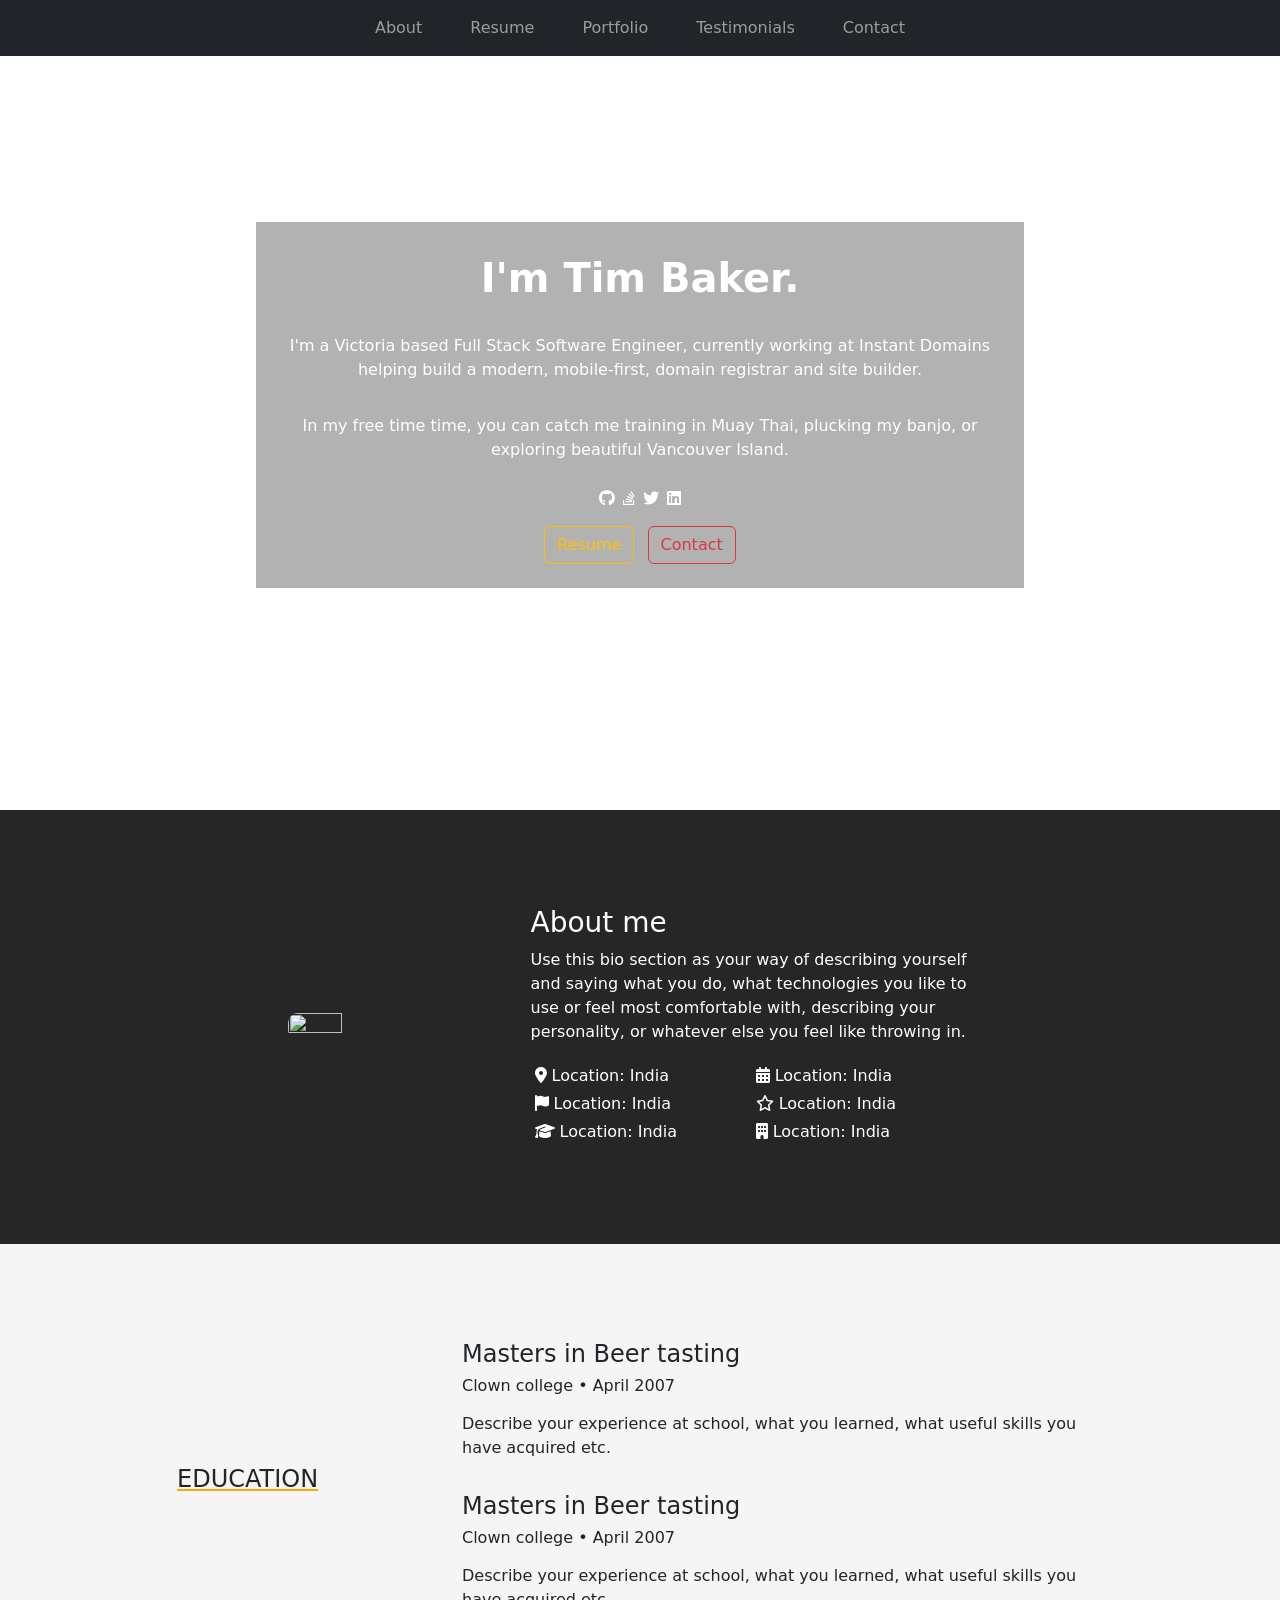
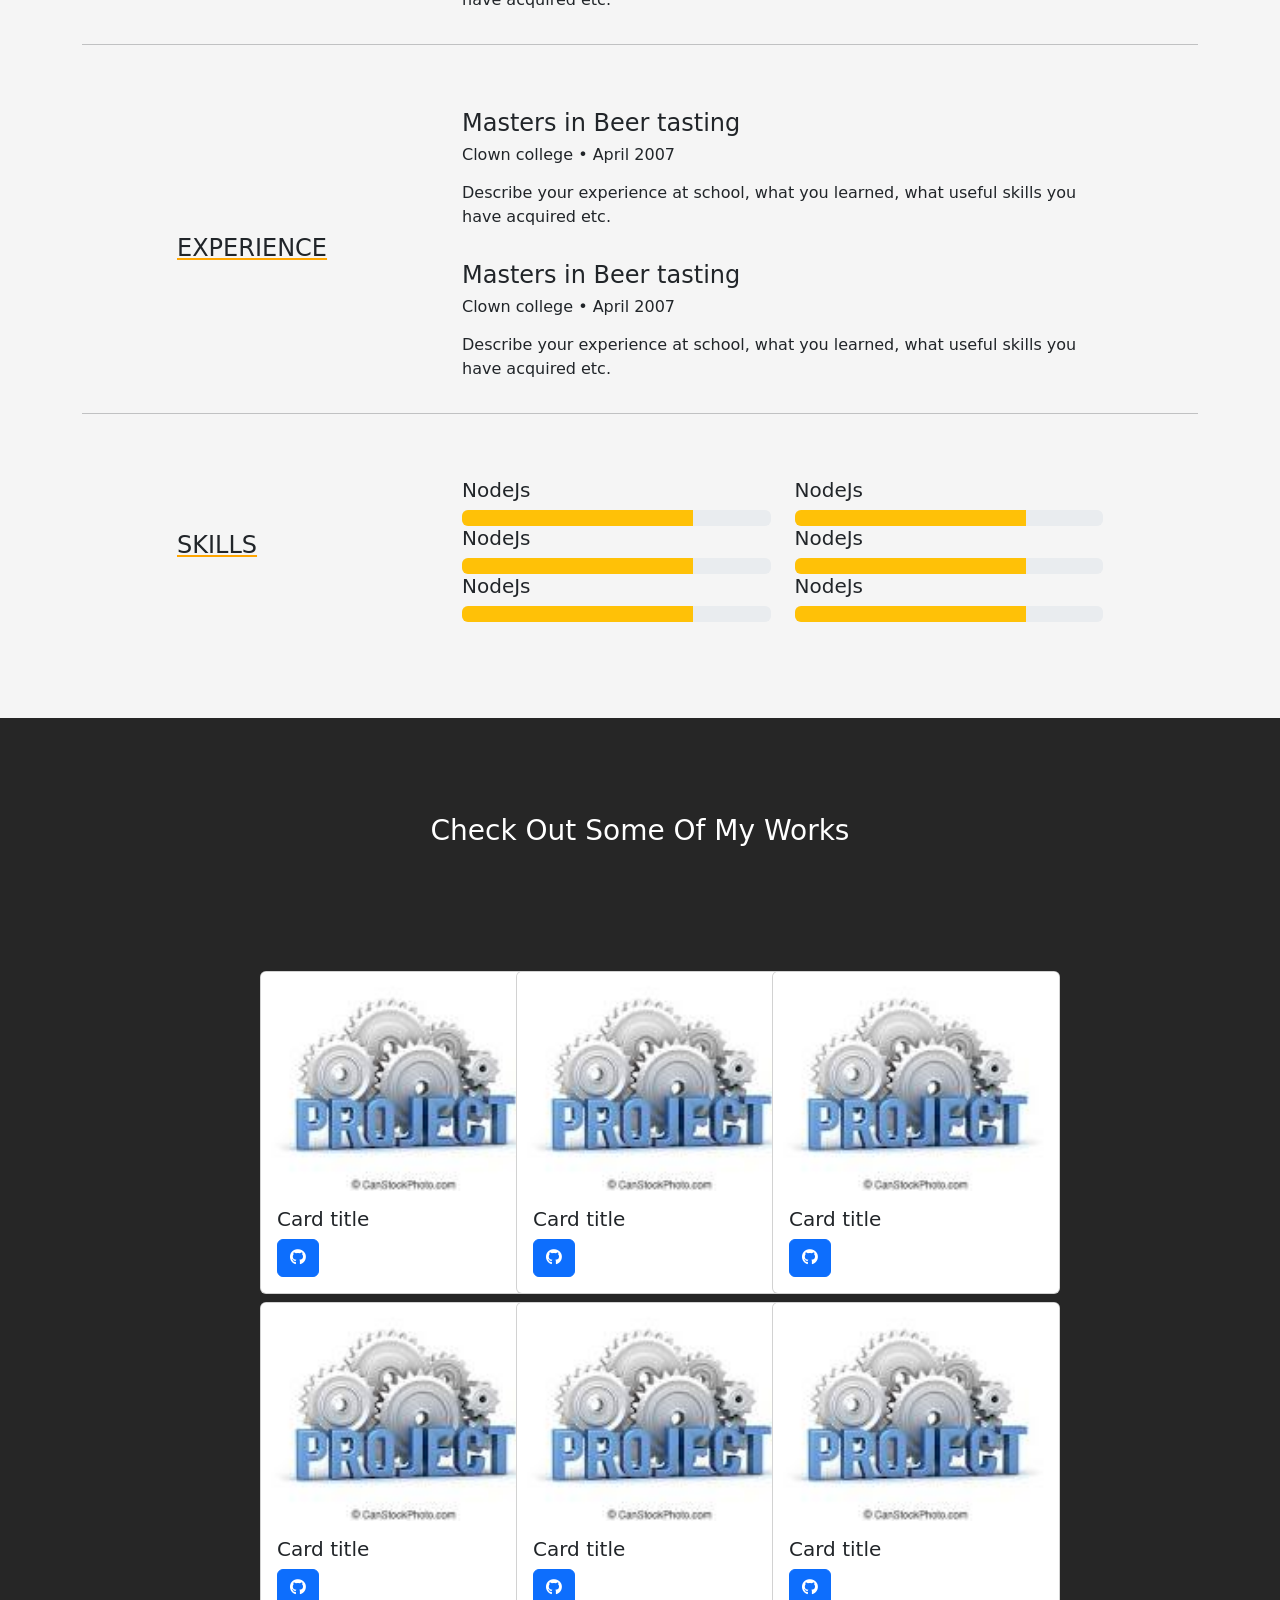
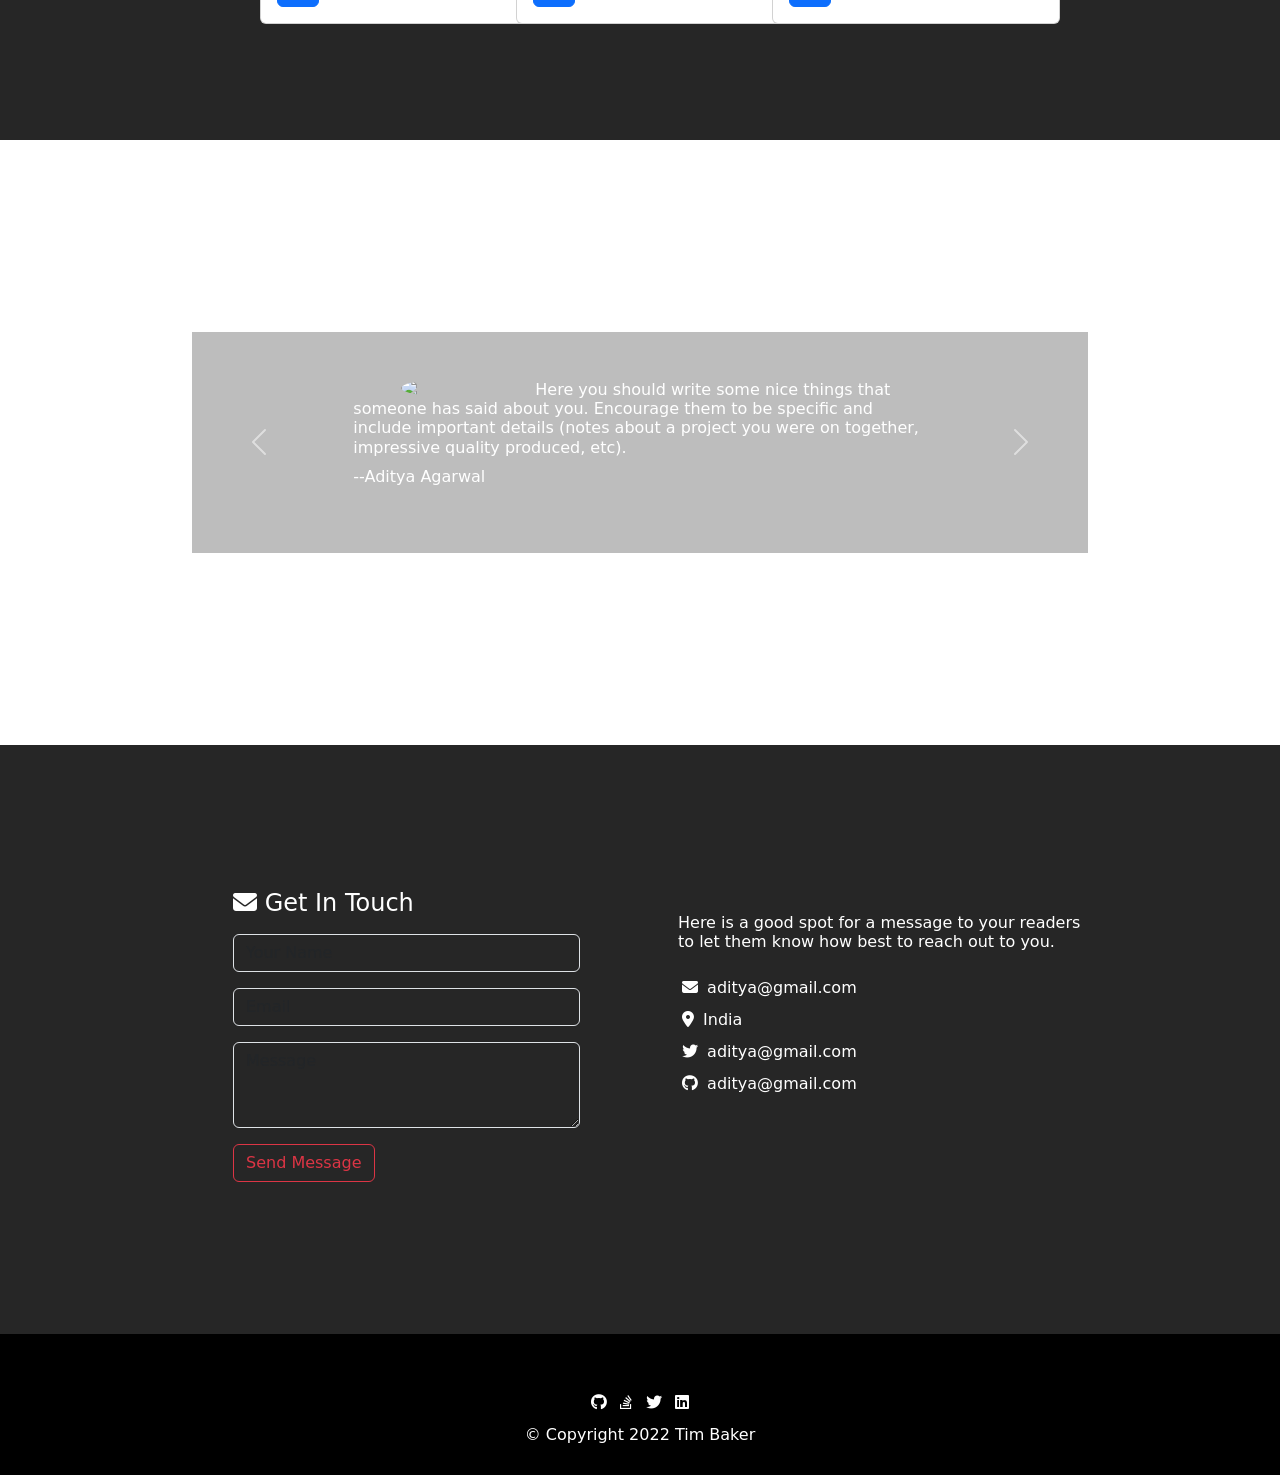
==== index.html @ b7408e66 "Add files via upload" ====
<!DOCTYPE html>
<html lang="en">

<head>
    <meta charset="UTF-8">
    <meta http-equiv="X-UA-Compatible" content="IE=edge">
    <meta name="viewport" content="width=device-width, initial-scale=1.0">
    <title>Document</title>

    <link href="https://cdn.jsdelivr.net/npm/bootstrap@5.1.3/dist/css/bootstrap.min.css" rel="stylesheet"
        integrity="sha384-1BmE4kWBq78iYhFldvKuhfTAU6auU8tT94WrHftjDbrCEXSU1oBoqyl2QvZ6jIW3" crossorigin="anonymous">
    <link rel="preconnect" href="https://fonts.googleapis.com">
    <link rel="preconnect" href="https://fonts.gstatic.com" crossorigin>

    <link
        href="https://fonts.googleapis.com/css2?family=Montserrat:wght@600&family=Roboto:wght@100&family=Ubuntu:wght@500&display=swap"
        rel="stylesheet">

    <link rel="stylesheet" href="https://cdnjs.cloudflare.com/ajax/libs/font-awesome/6.2.0/css/all.min.css"
        integrity="sha512-xh6O/CkQoPOWDdYTDqeRdPCVd1SpvCA9XXcUnZS2FmJNp1coAFzvtCN9BmamE+4aHK8yyUHUSCcJHgXloTyT2A=="
        crossorigin="anonymous" referrerpolicy="no-referrer" />

        <link rel="stylesheet" href="https://fonts.googleapis.com/css2?family=Material+Symbols+Outlined:opsz,wght,FILL,GRAD@48,400,0,0" />

    <link rel="stylesheet" href="styles.css">
</head>

<body>
    <section>
        <nav class="navbar fixed-top navbar-expand-lg navbar-dark bg-dark">
            <div class="collapse navbar-collapse" id="navbarText">
                <ul class="navbar-nav m-auto">
                    <li class="nav-item active mx-3">
                        <a class="nav-link" href="#">About</a>
                    </li>
                    <li class="nav-item mx-3">
                        <a class="nav-link" href="#">Resume</a>
                    </li>
                    <li class="nav-item mx-3">
                        <a class="nav-link" href="#">Portfolio</a>
                    </li>
                    <li class="nav-item mx-3">
                        <a class="nav-link" href="#">Testimonials</a>
                    </li>
                    <li class="nav-item mx-3">
                        <a class="nav-link" href="#">Contact</a>
                    </li>
                </ul>
            </div>
        </nav>
    </section>

    <section>
        <div class="aboutSection">
            <div class="aboutContent p-3">
                <h1 class="aboutHeader my-3">I'm Tim Baker.</h1>
                <p class="aboutPara my-3">I'm a Victoria based Full Stack Software Engineer, currently working at
                    Instant Domains
                    helping build a modern, mobile-first,
                    domain registrar and site builder.</p>
                <p class="aboutPara my-3">In my free time time, you can catch me training in Muay Thai, plucking my
                    banjo, or
                    exploring beautiful Vancouver Island.</p>
                <div class="aboutIcons my-2">
                    <i class="fa-brands fa-github m-1 icons"></i>
                    <i class="fa-brands fa-stack-overflow m-1 icons"></i>
                    <i class="fa-brands fa-twitter m-1 icons"></i>
                    <i class="fa-brands fa-linkedin m-1 icons"></i>
                </div>
                <div class="aboutButtons my-2">
                    <button class="btn btn-outline-warning mx-1">Resume</button>
                    <button class="btn btn-outline-danger mx-1">Contact</button>
                </div>
            </div>
        </div>
    </section>

    <section>
        <div class="bioSection">
            <div class="container p-5">
                <div class="row p-5 justify-content-center align-items-center">
                    <div class="col-3">
                        <img class="bioImage"
                            src="https://reactresume.com/_next/image?url=%2F_next%2Fstatic%2Fmedia%2Fprofilepic.80e868bc.jpg&w=1920&q=75" />
                    </div>
                    <div class="col-6">
                        <h3>About me</h3>
                        <p class="bioSectionPara">Use this bio section as your way of describing yourself and saying what you do, what
                            technologies you like to use or feel most comfortable with, describing your personality, or
                            whatever else you feel like throwing in.</p>
                        <div class="bioInfo">
                            <div class="leftInfo">
                                <div class="m-1">
                                    <span><i class="fa-solid fa-location-dot"></i> Location: </span>
                                    <span>India</span>
                                </div>
                                <div class="m-1">
                                    <span><i class="fa fa-flag"></i> Location: </span>
                                    <span>India</span>
                                </div>
                                <div class="m-1">
                                    <span><i class="fa-solid fa-graduation-cap"></i> Location: </span>
                                    <span>India</span>
                                </div>
                            </div>
                            <div class="rightInfo">
                                <div class="m-1">
                                    <span><i class="fa-solid fa-calendar-days"></i> Location: </span>
                                    <span>India</span>
                                </div>
                                <div class="m-1">
                                    <span><i class="fa-regular fa-star"></i> Location: </span>
                                    <span>India</span>
                                </div>
                                <div class="m-1">
                                    <span><i class="fa-solid fa-building"></i> Location: </span>
                                    <span>India</span>
                                </div>
                            </div>
                        </div>
                    </div>
                </div>
            </div>
        </div>
    </section>

    <section>
        <div class="moreInfo pb-5">
            <div class="container pt-5">
                <div class="row pt-5 justify-content-center align-items-center">
                    <div class="col-3">
                        <h4 class="moreInfoSectionHeading">EDUCATION</h4>
                    </div>
                    <div class="col-7">
                        <div class="moreInfoEduContainer">
                            <h4>Masters in Beer tasting</h4>
                            <h6>Clown college • April 2007</h6>
                            <p class="pt-2">Describe your experience at school, what you learned, what useful skills you
                                have acquired etc.</p>
                        </div>
                        <div class="moreInfoEduContainer pt-3">
                            <h4>Masters in Beer tasting</h4>
                            <h6>Clown college • April 2007</h6>
                            <p class="pt-2">Describe your experience at school, what you learned, what useful skills you
                                have acquired etc.</p>
                        </div>
                    </div>
                </div>

                <hr />
            </div>
            <div class="container pt-5">
                <div class="row justify-content-center align-items-center">
                    <div class="col-3">
                        <h4 class="moreInfoSectionHeading">EXPERIENCE</h4>
                    </div>
                    <div class="col-7">
                        <div class="moreInfoEduContainer">
                            <h4>Masters in Beer tasting</h4>
                            <h6>Clown college • April 2007</h6>
                            <p class="pt-2">Describe your experience at school, what you learned, what useful skills you
                                have acquired etc.</p>
                        </div>
                        <div class="moreInfoEduContainer pt-3">
                            <h4>Masters in Beer tasting</h4>
                            <h6>Clown college • April 2007</h6>
                            <p class="pt-2">Describe your experience at school, what you learned, what useful skills you
                                have acquired etc.</p>
                        </div>
                    </div>
                </div>

                <hr />
            </div>
            <div class="container py-5">
                <div class="row justify-content-center align-items-center">
                    <div class="col-3">
                        <h4 class="moreInfoSectionHeading">SKILLS</h4>
                    </div>
                    <div class="col-7 skillsSection">
                        <div class="row">

                            <div class="col-6">
                                <h5>NodeJs</h5>
                                <div class="progress">
                                    <div class="progress-bar bg-warning" role="progressbar" style="width: 75%"
                                        aria-valuenow="75" aria-valuemin="0" aria-valuemax="100"></div>
                                </div>
                                <h5>NodeJs</h5>
                                <div class="progress">
                                    <div class="progress-bar bg-warning" role="progressbar" style="width: 75%"
                                        aria-valuenow="75" aria-valuemin="0" aria-valuemax="100"></div>
                                </div>
                                <h5>NodeJs</h5>
                                <div class="progress">
                                    <div class="progress-bar bg-warning" role="progressbar" style="width: 75%"
                                        aria-valuenow="75" aria-valuemin="0" aria-valuemax="100"></div>
                                </div>
                            </div>
                            <div class="col-6">
                                <h5>NodeJs</h5>
                                <div class="progress">
                                    <div class="progress-bar bg-warning" role="progressbar" style="width: 75%"
                                        aria-valuenow="75" aria-valuemin="0" aria-valuemax="100"></div>
                                </div>
                                <h5>NodeJs</h5>
                                <div class="progress">
                                    <div class="progress-bar bg-warning" role="progressbar" style="width: 75%"
                                        aria-valuenow="75" aria-valuemin="0" aria-valuemax="100"></div>
                                </div>
                                <h5>NodeJs</h5>
                                <div class="progress">
                                    <div class="progress-bar bg-warning" role="progressbar" style="width: 75%"
                                        aria-valuenow="75" aria-valuemin="0" aria-valuemax="100"></div>
                                </div>
                            </div>
                        </div>

                    </div>
                </div>
            </div>
        </div>
    </section>

    <section>
        <div class="portfolioSecton py-5 d-flex flex-column align-items-center justify-content-center">
            <div class="container py-5">
                <h3 class="portfolioHeading">Check Out Some Of My Works</h3>
            </div>
            <div class="portfolioContainer">
            <div class="container py-5">
                <div class="row py-3 justify-content-center align-items-center">
                    <div class="col-md-4 p-1">
                        <div class="card" style="width: 18rem;">
                            <img class="card-img-top"
                                src="[data-uri]"
                                alt="Card image cap">
                            <div class="card-body">
                                <h5 class="card-title">Card title</h5>
                                <a href="#" class="btn btn-primary"><i class="fa-brands fa-github"></i></a>
                            </div>
                        </div>
                    </div>
                    <div class="col-md-4 p-1">
                        <div class="card" style="width: 18rem;">
                            <img class="card-img-top"
                                src="[data-uri]"
                                alt="Card image cap">
                            <div class="card-body">
                                <h5 class="card-title">Card title</h5>
                                <a href="#" class="btn btn-primary"><i class="fa-brands fa-github"></i></a>
                            </div>
                        </div>
                    </div>
                    <div class="col-md-4 p-1">
                        <div class="card" style="width: 18rem;">
                            <img class="card-img-top"
                                src="[data-uri]"
                                alt="Card image cap">
                            <div class="card-body">
                                <h5 class="card-title">Card title</h5>
                                <a href="#" class="btn btn-primary"><i class="fa-brands fa-github"></i></a>
                            </div>
                        </div>
                    </div>
                
                    <div class="col-md-4 p-1">
                        <div class="card" style="width: 18rem;">
                            <img class="card-img-top"
                                src="[data-uri]"
                                alt="Card image cap">
                            <div class="card-body">
                                <h5 class="card-title">Card title</h5>
                                <a href="#" class="btn btn-primary"><i class="fa-brands fa-github"></i></a>
                            </div>
                        </div>
                    </div>
                    <div class="col-md-4 p-1">
                        <div class="card" style="width: 18rem;">
                            <img class="card-img-top"
                                src="[data-uri]"
                                alt="Card image cap">
                            <div class="card-body">
                                <h5 class="card-title">Card title</h5>
                                <a href="#" class="btn btn-primary"><i class="fa-brands fa-github"></i></a>
                            </div>
                        </div>
                    </div>
                    <div class="col-md-4 p-1">
                        <div class="card" style="width: 18rem;">
                            <img class="card-img-top"
                                src="[data-uri]"
                                alt="Card image cap">
                            <div class="card-body">
                                <h5 class="card-title">Card title</h5>
                                <a href="#" class="btn btn-primary"><i class="fa-brands fa-github"></i></a>
                            </div>
                        </div>
                    </div>
                </div>
            </div>
        </div>
        </div>
    </section>



    <section>
        <div class="testimonialsSection py-5 d-flex justify-content-center align-items-center">
            <div class="testimonialContent py-5">
                <div id="carouselExampleControls" class="carousel slide py-5" data-bs-ride="carousel">

                    <div class="carousel-inner">
                        <div class="carousel-item active">
                            <div class="container my-5 py-5 darkBgOpacity">
                                <div class="row justify-content-center align-items-center">
                                    <div class="col-8">
                                        <img class="testimonialImage mx-5"
                                            src="https://cloudflare-ipfs.com/ipfs/Qmd3W5DuhgHirLHGVixi6V76LhCkZUz6pnFt5AJBiyvHye/avatar/169.jpg" />
                                        <div class="pl-3">
                                            <h6 class="testimomialtext">Here you should write some nice things that
                                                someone has said about you. Encourage them to be specific and include
                                                important details (notes about a project you were on together,
                                                impressive quality produced, etc).</h6>
                                            <p class="testimomialtext">--Aditya Agarwal</p>
                                            <div>
                                            </div>
                                        </div>
                                    </div>
                                </div>
                            </div>
                        </div>
                        <div class="carousel-item">
                            <div class="container my-5 py-5 darkBgOpacity">
                                <div class="row justify-content-center align-items-center">
                                    <div class="col-8">
                                        <img class="testimonialImage mx-5"
                                            src="https://cloudflare-ipfs.com/ipfs/Qmd3W5DuhgHirLHGVixi6V76LhCkZUz6pnFt5AJBiyvHye/avatar/169.jpg" />
                                        <div class="pl-3">
                                            <h6 class="testimomialtext">Here you should write some nice things that
                                                someone has said about you. Encourage them to be specific and include
                                                important details (notes about a project you were on together,
                                                impressive quality produced, etc).</h6>
                                            <p class="testimomialtext">--Aditya Agarwal</p>
                                            <div>
                                            </div>
                                        </div>
                                    </div>
                                </div>
                            </div>
                        </div>
                        <div class="carousel-item">
                            <div class="container my-5 py-5 darkBgOpacity">
                                <div class="row justify-content-center align-items-center">
                                    <div class="col-8">
                                        <img class="testimonialImage mx-5"
                                            src="https://cloudflare-ipfs.com/ipfs/Qmd3W5DuhgHirLHGVixi6V76LhCkZUz6pnFt5AJBiyvHye/avatar/169.jpg" />
                                        <div class="pl-3">
                                            <h6 class="testimomialtext">Here you should write some nice things that
                                                someone has said about you. Encourage them to be specific and include
                                                important details (notes about a project you were on together,
                                                impressive quality produced, etc).</h6>
                                            <p class="testimomialtext">--Aditya Agarwal</p>
                                            <div>
                                            </div>
                                        </div>
                                    </div>
                                </div>
                            </div>
                        </div>
                    </div>
                    <button class="carousel-control-prev" type="button" data-bs-target="#carouselExampleControls"
                        data-bs-slide="prev">
                        <span class="carousel-control-prev-icon" aria-hidden="true"></span>
                        <span class="visually-hidden">Previous</span>
                    </button>
                    <button class="carousel-control-next" type="button" data-bs-target="#carouselExampleControls"
                        data-bs-slide="next">
                        <span class="carousel-control-next-icon" aria-hidden="true"></span>
                        <span class="visually-hidden">Next</span>
                    </button>
                </div>
            </div>
        </div>

    </section>

    <section>
        <div class="contactMeSection p-5">
            <div class="container p-5 m-5">
                <div class="row justify-content-center">
                    <div class="col-5">
                        <h4 class="contactMeHeading"><i class="fa-solid fa-envelope"></i> Get In Touch</h4>
                        <form>
                            <div class="form-group row py-2">
                                <div class="col-sm-10">
                                    <input type="text" class="form-control darkBg" id="name" placeholder="Your Name">
                                </div>
                            </div>
                            <div class="form-group row py-2">
                                <div class="col-sm-10">
                                    <input type="email" class="form-control darkBg" id="inputEmail3"
                                        placeholder="Email">
                                </div>
                            </div>
                            <div class="form-group row py-2">
                                <div class="col-sm-10">
                                    <textarea class="form-control darkBg" id="exampleFormControlTextarea1" rows="3"
                                        placeholder="Message"></textarea>
                                </div>
                            </div>
                            <div class="form-group row py-2">
                                <div class="col-sm-10">
                                    <button type="submit" class="btn btn-outline-danger">Send Message</button>
                                </div>
                            </div>
                        </form>

                    </div>
                    <div class="col-5 contactMeRightSideClass align-items-start justify-content-start">
                        <h6 class="pt-4 pb-3">Here is a good spot for a message to your readers to let them know how
                            best to reach out to you.</h6>
                        <h6><i class="fa fa-envelope m-1" aria-hidden="true"></i> aditya@gmail.com</h6>
                        <h6><i class="fa-solid fa-location-dot m-1"></i> India</h6>
                        <h6><i class="fa-brands fa-twitter m-1"></i> aditya@gmail.com</h6>
                        <h6><i class="fa-brands fa-github m-1"></i> aditya@gmail.com</h6>
                    </div>
                </div>
            </div>
        </div>
    </section>

    <section>
        <div class="footer pt-5 pb-2">
            <div class="footerIcons py-2">
                <i class="fa-brands fa-github m-1 icons"></i>
                <i class="fa-brands fa-stack-overflow m-1 icons"></i>
                <i class="fa-brands fa-twitter m-1 icons"></i>
                <i class="fa-brands fa-linkedin m-1 icons"></i>
            </div>
            <div class="footerText pb-1">
                <p class="footerTextPara">© Copyright 2022 Tim Baker</p>
            </div>
        </div>
    </section>

    <script src="https://cdn.jsdelivr.net/npm/bootstrap@5.0.0-beta3/dist/js/bootstrap.bundle.min.js"
        integrity="sha384-JEW9xMcG8R+pH31jmWH6WWP0WintQrMb4s7ZOdauHnUtxwoG2vI5DkLtS3qm9Ekf"
        crossorigin="anonymous"></script>
</body>

</html>
---- styles.css ----
.navbar{
    background: rgba(0, 0, 0, 0.3);
}
.aboutSection{
    width: 100%;
    height: 90vh;
    background-image: url("https://reactresume.com/_next/image?url=%2F_next%2Fstatic%2Fmedia%2Fheader-background.371f2b47.webp&w=1920&q=75");
    display: flex;
    align-items: center;
    justify-content: center;
    object-fit:fill;
}
.aboutContent{
    background: rgba(0, 0, 0, 0.3);
    width: 60%;
    display: flex;
    align-items: center;
    justify-content: center;
    flex-direction: column;
}
.aboutHeader{
    font:bold;
    color: white;
    font-weight: 700;
}
.aboutPara{
    color: white;
    text-align: center;
    font-weight: 500;
}
.fa-brands{
    color: white;
}
.aboutIcons{
    display: flex;
    align-items: center;
    justify-content: center;
}
.icons:hover{
    cursor: pointer;
    color: orange;
}

.bioSection{
    width: 100%;
    background-color: rgb(38,38,38);
    color: white;
}
.bioImage{
    width: 50%;
    height: 50%;
    object-fit: cover;
    border-radius: 10px;
}
.bioInfo{
    width: 80%;
    display: flex;
    align-items: center;
    justify-content: space-between;
}
.bioSectionPara{
    font-weight: 50;
}
.moreInfo{
    width: 100%;
    background-color: #f5f5f5;
}
.moreInfoSectionHeading{
    text-decoration: underline;
    text-decoration-color: orange;
}

.portfolioSecton{
    width: 100%;
    background-color: rgb(38,38,38);
}
.portfolioContainer{
    width: 60%;
}
.portfolioHeading{
    text-align: center;
    color: white;
}

.testimonialsSection{
    width: 100%;
    background:url("https://reactresume.com/_next/static/media/testimonial.727a457a.webp");
}
.testimonialContent{
    width: 70%;
}
.darkBgOpacity{
    background-color: rgba(38,38,38,0.3);
    color:white;
}
.testimonialImage{
    width: 15%;
    float:left;
    border-radius: 100%;
}
.testimomialtext{
    text-align: start;
}

.contactMeSection{
    width: 100%;
    background-color: rgb(38,38,38);
}
.contactMeHeading{
    color:white
}
.darkBg{
    background-color: rgb(38,38,38);
    color:white;
}
.contactMeRightSideClass{
    color: white;
}

.footer{
    width: 100%;
    text-align: center;
    background-color: black;
}
.footerTextPara{
    text-align: center;
    color:white;
}
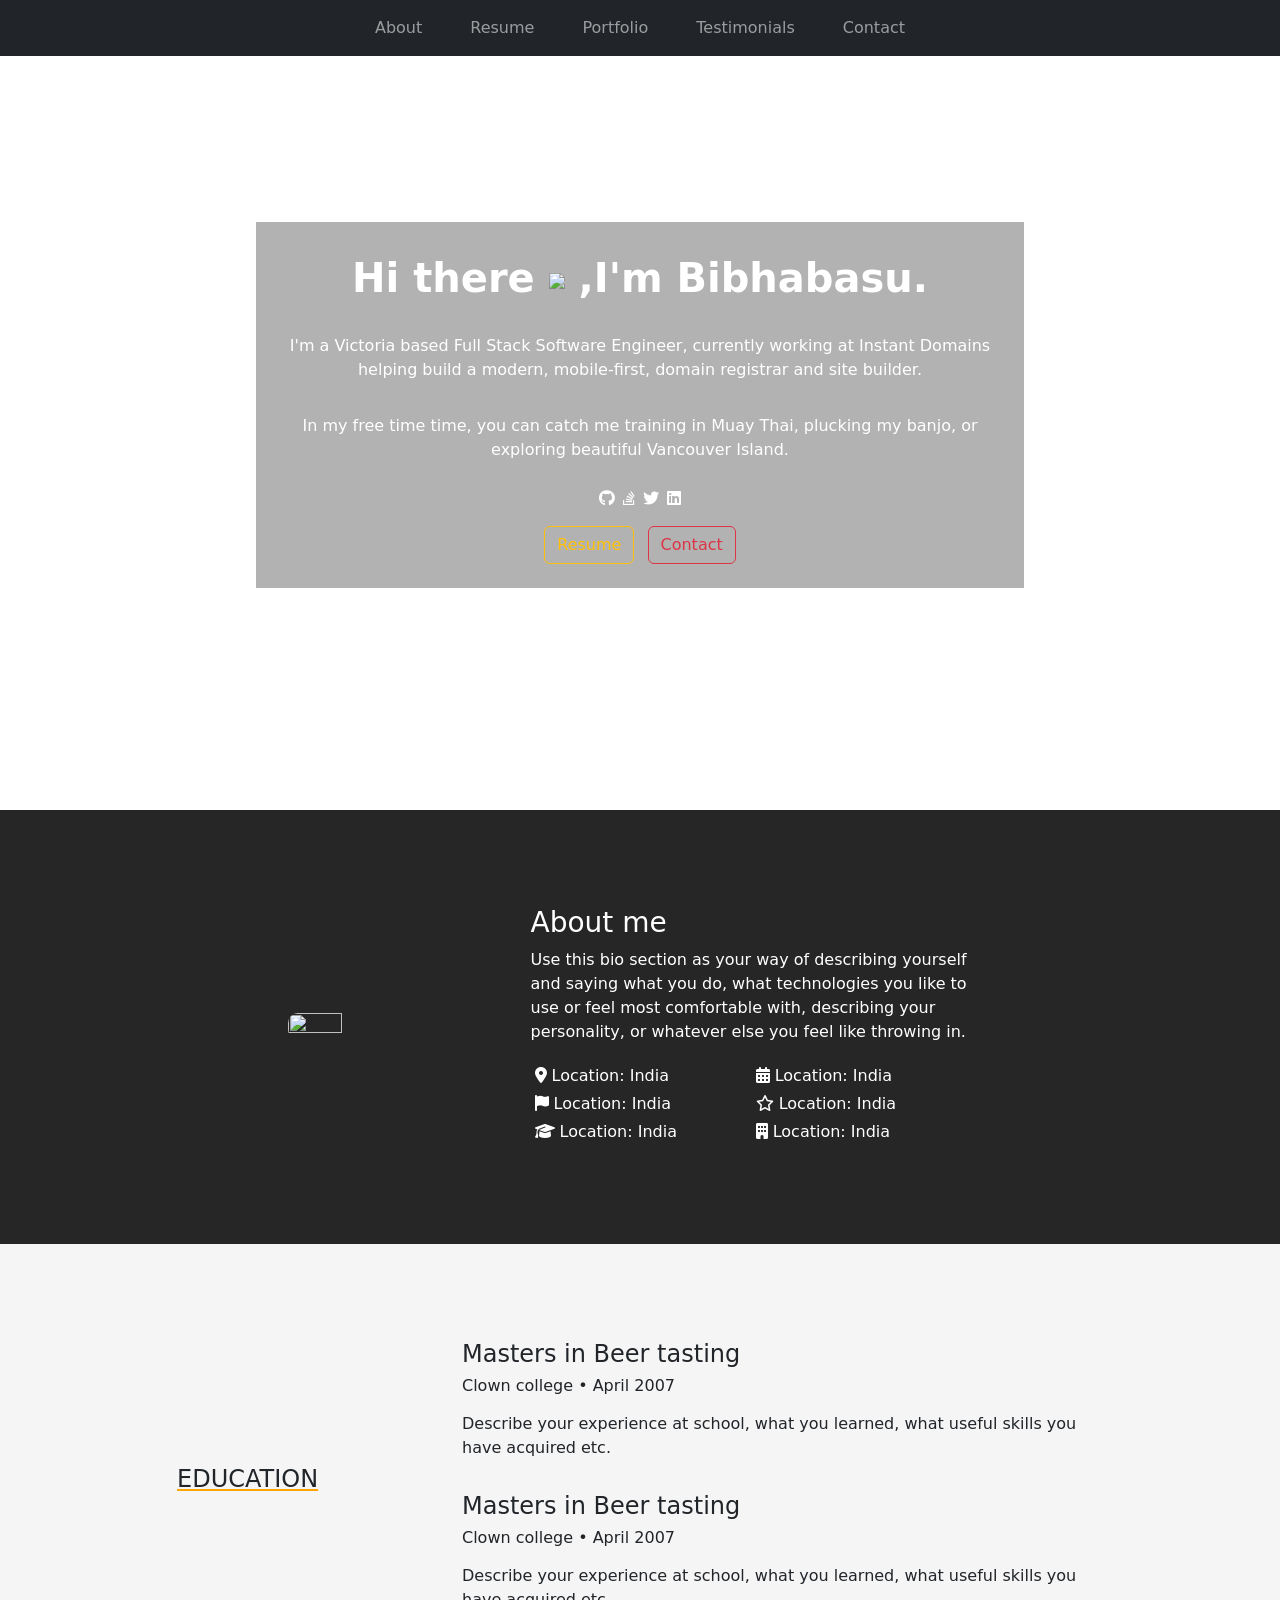
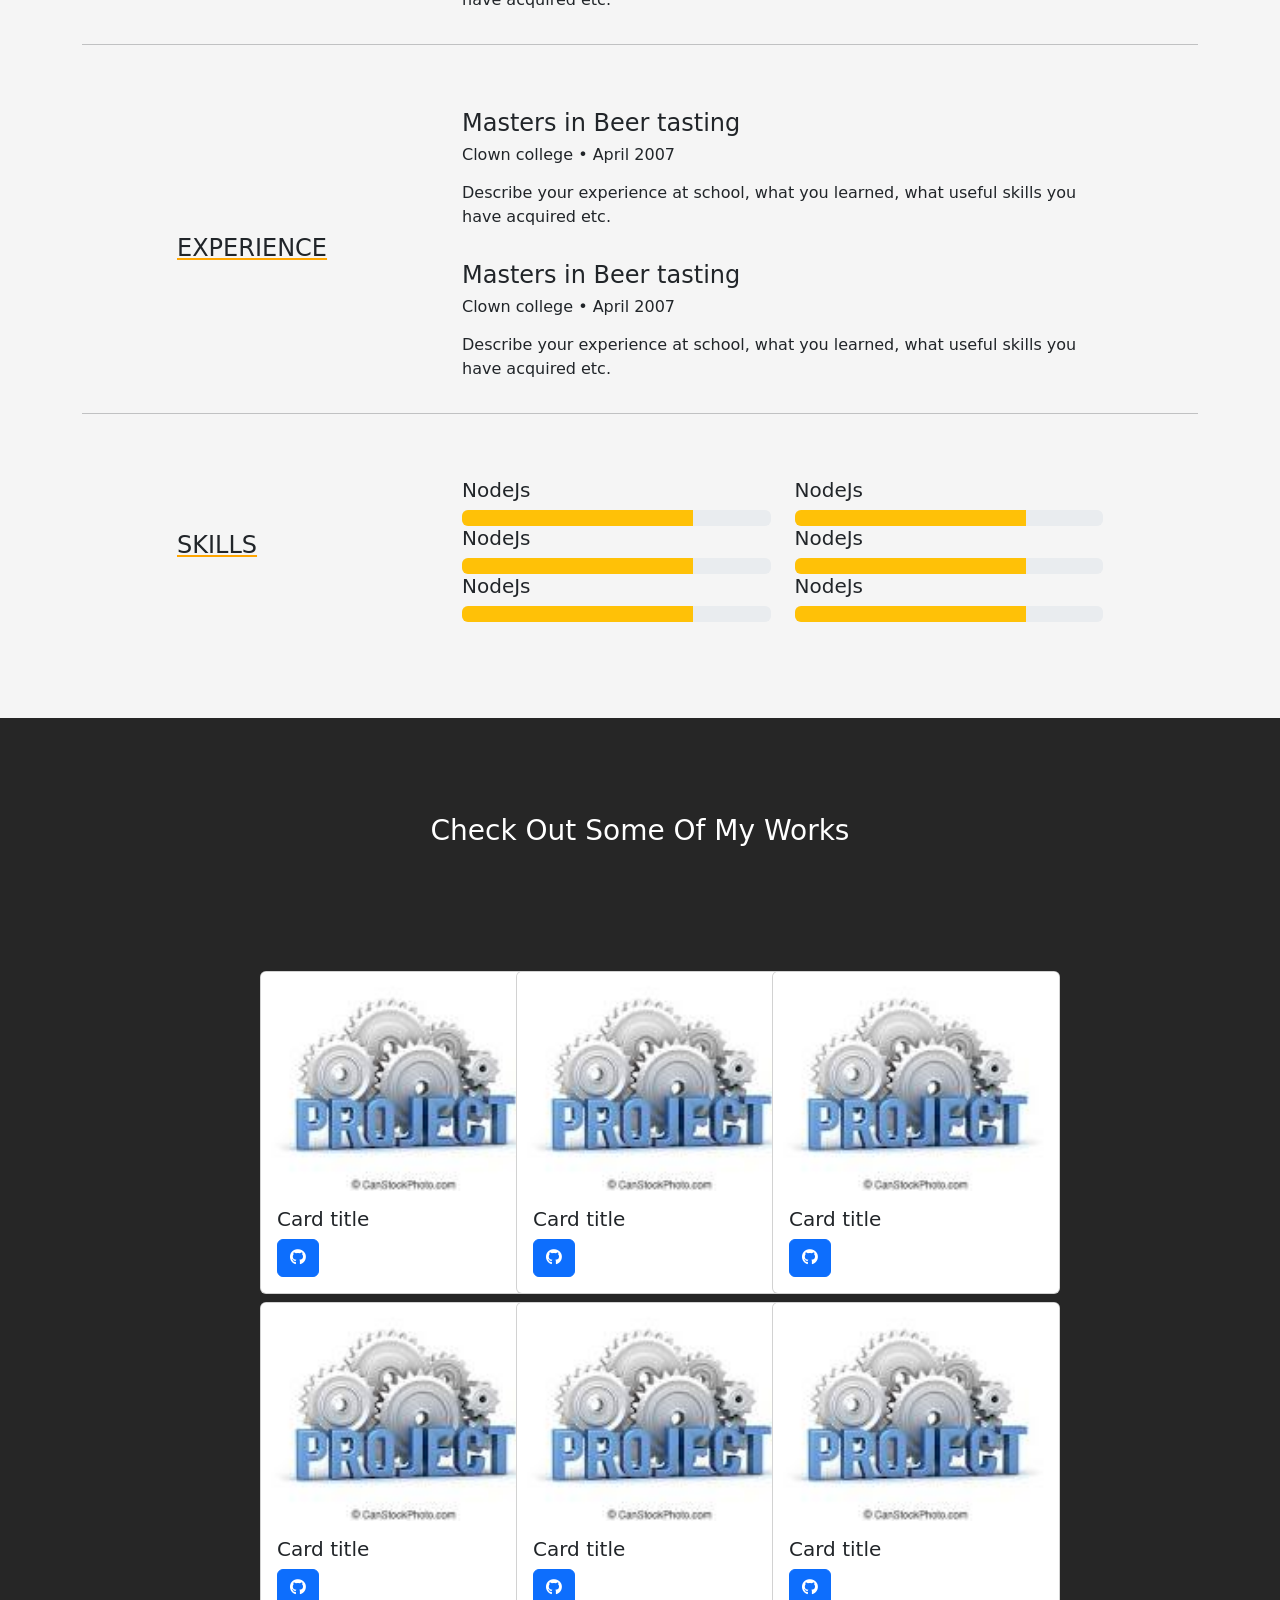
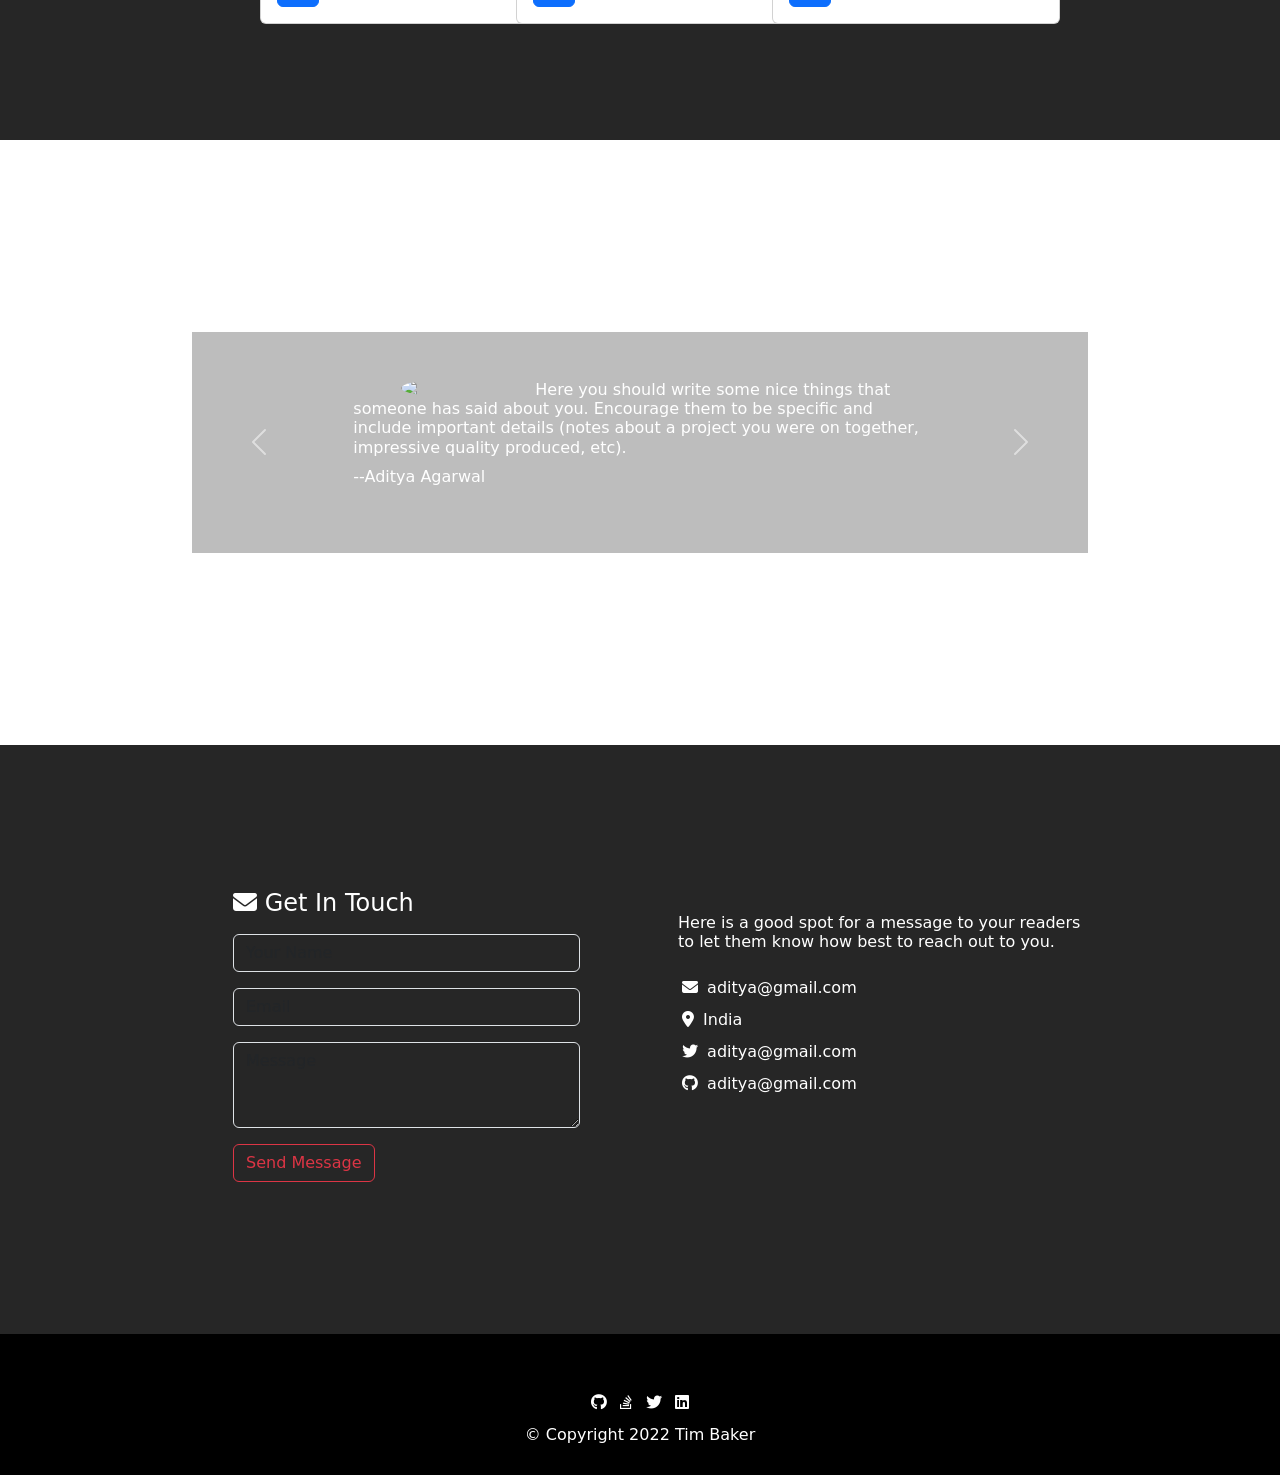
==== commit 5ecdf386: "Update index.html" ====
--- a/index.html
+++ b/index.html
@@ -1,452 +1,397 @@
 <!DOCTYPE html>
 <html lang="en">
-
-<head>
+  <head>
     <meta charset="UTF-8">
     <meta http-equiv="X-UA-Compatible" content="IE=edge">
     <meta name="viewport" content="width=device-width, initial-scale=1.0">
     <title>Document</title>
-
-    <link href="https://cdn.jsdelivr.net/npm/bootstrap@5.1.3/dist/css/bootstrap.min.css" rel="stylesheet"
-        integrity="sha384-1BmE4kWBq78iYhFldvKuhfTAU6auU8tT94WrHftjDbrCEXSU1oBoqyl2QvZ6jIW3" crossorigin="anonymous">
+    <link href="https://cdn.jsdelivr.net/npm/bootstrap@5.1.3/dist/css/bootstrap.min.css" rel="stylesheet" integrity="sha384-1BmE4kWBq78iYhFldvKuhfTAU6auU8tT94WrHftjDbrCEXSU1oBoqyl2QvZ6jIW3" crossorigin="anonymous">
     <link rel="preconnect" href="https://fonts.googleapis.com">
     <link rel="preconnect" href="https://fonts.gstatic.com" crossorigin>
-
-    <link
-        href="https://fonts.googleapis.com/css2?family=Montserrat:wght@600&family=Roboto:wght@100&family=Ubuntu:wght@500&display=swap"
-        rel="stylesheet">
-
-    <link rel="stylesheet" href="https://cdnjs.cloudflare.com/ajax/libs/font-awesome/6.2.0/css/all.min.css"
-        integrity="sha512-xh6O/CkQoPOWDdYTDqeRdPCVd1SpvCA9XXcUnZS2FmJNp1coAFzvtCN9BmamE+4aHK8yyUHUSCcJHgXloTyT2A=="
-        crossorigin="anonymous" referrerpolicy="no-referrer" />
-
-        <link rel="stylesheet" href="https://fonts.googleapis.com/css2?family=Material+Symbols+Outlined:opsz,wght,FILL,GRAD@48,400,0,0" />
-
+    <link href="https://fonts.googleapis.com/css2?family=Montserrat:wght@600&family=Roboto:wght@100&family=Ubuntu:wght@500&display=swap" rel="stylesheet">
+    <link rel="stylesheet" href="https://cdnjs.cloudflare.com/ajax/libs/font-awesome/6.2.0/css/all.min.css" integrity="sha512-xh6O/CkQoPOWDdYTDqeRdPCVd1SpvCA9XXcUnZS2FmJNp1coAFzvtCN9BmamE+4aHK8yyUHUSCcJHgXloTyT2A==" crossorigin="anonymous" referrerpolicy="no-referrer" />
+    <link rel="stylesheet" href="https://fonts.googleapis.com/css2?family=Material+Symbols+Outlined:opsz,wght,FILL,GRAD@48,400,0,0" />
     <link rel="stylesheet" href="styles.css">
-</head>
-
-<body>
-    <section>
-        <nav class="navbar fixed-top navbar-expand-lg navbar-dark bg-dark">
-            <div class="collapse navbar-collapse" id="navbarText">
-                <ul class="navbar-nav m-auto">
-                    <li class="nav-item active mx-3">
-                        <a class="nav-link" href="#">About</a>
-                    </li>
-                    <li class="nav-item mx-3">
-                        <a class="nav-link" href="#">Resume</a>
-                    </li>
-                    <li class="nav-item mx-3">
-                        <a class="nav-link" href="#">Portfolio</a>
-                    </li>
-                    <li class="nav-item mx-3">
-                        <a class="nav-link" href="#">Testimonials</a>
-                    </li>
-                    <li class="nav-item mx-3">
-                        <a class="nav-link" href="#">Contact</a>
-                    </li>
-                </ul>
-            </div>
-        </nav>
-    </section>
-
-    <section>
-        <div class="aboutSection">
-            <div class="aboutContent p-3">
-                <h1 class="aboutHeader my-3">I'm Tim Baker.</h1>
-                <p class="aboutPara my-3">I'm a Victoria based Full Stack Software Engineer, currently working at
-                    Instant Domains
-                    helping build a modern, mobile-first,
-                    domain registrar and site builder.</p>
-                <p class="aboutPara my-3">In my free time time, you can catch me training in Muay Thai, plucking my
-                    banjo, or
-                    exploring beautiful Vancouver Island.</p>
-                <div class="aboutIcons my-2">
-                    <i class="fa-brands fa-github m-1 icons"></i>
-                    <i class="fa-brands fa-stack-overflow m-1 icons"></i>
-                    <i class="fa-brands fa-twitter m-1 icons"></i>
-                    <i class="fa-brands fa-linkedin m-1 icons"></i>
-                </div>
-                <div class="aboutButtons my-2">
-                    <button class="btn btn-outline-warning mx-1">Resume</button>
-                    <button class="btn btn-outline-danger mx-1">Contact</button>
-                </div>
-            </div>
-        </div>
-    </section>
-
-    <section>
-        <div class="bioSection">
-            <div class="container p-5">
-                <div class="row p-5 justify-content-center align-items-center">
-                    <div class="col-3">
-                        <img class="bioImage"
-                            src="https://reactresume.com/_next/image?url=%2F_next%2Fstatic%2Fmedia%2Fprofilepic.80e868bc.jpg&w=1920&q=75" />
+  </head>
+  <body>
+    <section>
+      <nav class="navbar fixed-top navbar-expand-lg navbar-dark bg-dark">
+        <div class="collapse navbar-collapse" id="navbarText">
+          <ul class="navbar-nav m-auto">
+            <li class="nav-item active mx-3">
+              <a class="nav-link" href="#">About</a>
+            </li>
+            <li class="nav-item mx-3">
+              <a class="nav-link" href="#">Resume</a>
+            </li>
+            <li class="nav-item mx-3">
+              <a class="nav-link" href="#">Portfolio</a>
+            </li>
+            <li class="nav-item mx-3">
+              <a class="nav-link" href="#">Testimonials</a>
+            </li>
+            <li class="nav-item mx-3">
+              <a class="nav-link" href="#">Contact</a>
+            </li>
+          </ul>
+        </div>
+      </nav>
+    </section>
+    <section>
+      <div class="aboutSection">
+        <div class="aboutContent p-3">
+          <h1 class="aboutHeader my-3">Hi there <img src="https://github.com/TheDudeThatCode/TheDudeThatCode/blob/master/Assets/Hi.gif" width="29px"> ,I'm Bibhabasu.</h1>
+          <p class="aboutPara my-3">I'm a Victoria based Full Stack Software Engineer, currently working at Instant Domains helping build a modern, mobile-first, domain registrar and site builder.</p>
+          <p class="aboutPara my-3">In my free time time, you can catch me training in Muay Thai, plucking my banjo, or exploring beautiful Vancouver Island.</p>
+          <div class="aboutIcons my-2">
+            <i class="fa-brands fa-github m-1 icons"></i>
+            <i class="fa-brands fa-stack-overflow m-1 icons"></i>
+            <i class="fa-brands fa-twitter m-1 icons"></i>
+            <i class="fa-brands fa-linkedin m-1 icons"></i>
+          </div>
+          <div class="aboutButtons my-2">
+            <button class="btn btn-outline-warning mx-1">Resume</button>
+            <button class="btn btn-outline-danger mx-1">Contact</button>
+          </div>
+        </div>
+      </div>
+    </section>
+    <section>
+      <div class="bioSection">
+        <div class="container p-5">
+          <div class="row p-5 justify-content-center align-items-center">
+            <div class="col-3">
+              <img class="bioImage" src="https://reactresume.com/_next/image?url=%2F_next%2Fstatic%2Fmedia%2Fprofilepic.80e868bc.jpg&w=1920&q=75" />
+            </div>
+            <div class="col-6">
+              <h3>About me</h3>
+              <p class="bioSectionPara">Use this bio section as your way of describing yourself and saying what you do, what technologies you like to use or feel most comfortable with, describing your personality, or whatever else you feel like throwing in.</p>
+              <div class="bioInfo">
+                <div class="leftInfo">
+                  <div class="m-1">
+                    <span>
+                      <i class="fa-solid fa-location-dot"></i> Location: </span>
+                    <span>India</span>
+                  </div>
+                  <div class="m-1">
+                    <span>
+                      <i class="fa fa-flag"></i> Location: </span>
+                    <span>India</span>
+                  </div>
+                  <div class="m-1">
+                    <span>
+                      <i class="fa-solid fa-graduation-cap"></i> Location: </span>
+                    <span>India</span>
+                  </div>
+                </div>
+                <div class="rightInfo">
+                  <div class="m-1">
+                    <span>
+                      <i class="fa-solid fa-calendar-days"></i> Location: </span>
+                    <span>India</span>
+                  </div>
+                  <div class="m-1">
+                    <span>
+                      <i class="fa-regular fa-star"></i> Location: </span>
+                    <span>India</span>
+                  </div>
+                  <div class="m-1">
+                    <span>
+                      <i class="fa-solid fa-building"></i> Location: </span>
+                    <span>India</span>
+                  </div>
+                </div>
+              </div>
+            </div>
+          </div>
+        </div>
+      </div>
+    </section>
+    <section>
+      <div class="moreInfo pb-5">
+        <div class="container pt-5">
+          <div class="row pt-5 justify-content-center align-items-center">
+            <div class="col-3">
+              <h4 class="moreInfoSectionHeading">EDUCATION</h4>
+            </div>
+            <div class="col-7">
+              <div class="moreInfoEduContainer">
+                <h4>Masters in Beer tasting</h4>
+                <h6>Clown college • April 2007</h6>
+                <p class="pt-2">Describe your experience at school, what you learned, what useful skills you have acquired etc.</p>
+              </div>
+              <div class="moreInfoEduContainer pt-3">
+                <h4>Masters in Beer tasting</h4>
+                <h6>Clown college • April 2007</h6>
+                <p class="pt-2">Describe your experience at school, what you learned, what useful skills you have acquired etc.</p>
+              </div>
+            </div>
+          </div>
+          <hr />
+        </div>
+        <div class="container pt-5">
+          <div class="row justify-content-center align-items-center">
+            <div class="col-3">
+              <h4 class="moreInfoSectionHeading">EXPERIENCE</h4>
+            </div>
+            <div class="col-7">
+              <div class="moreInfoEduContainer">
+                <h4>Masters in Beer tasting</h4>
+                <h6>Clown college • April 2007</h6>
+                <p class="pt-2">Describe your experience at school, what you learned, what useful skills you have acquired etc.</p>
+              </div>
+              <div class="moreInfoEduContainer pt-3">
+                <h4>Masters in Beer tasting</h4>
+                <h6>Clown college • April 2007</h6>
+                <p class="pt-2">Describe your experience at school, what you learned, what useful skills you have acquired etc.</p>
+              </div>
+            </div>
+          </div>
+          <hr />
+        </div>
+        <div class="container py-5">
+          <div class="row justify-content-center align-items-center">
+            <div class="col-3">
+              <h4 class="moreInfoSectionHeading">SKILLS</h4>
+            </div>
+            <div class="col-7 skillsSection">
+              <div class="row">
+                <div class="col-6">
+                  <h5>NodeJs</h5>
+                  <div class="progress">
+                    <div class="progress-bar bg-warning" role="progressbar" style="width: 75%" aria-valuenow="75" aria-valuemin="0" aria-valuemax="100"></div>
+                  </div>
+                  <h5>NodeJs</h5>
+                  <div class="progress">
+                    <div class="progress-bar bg-warning" role="progressbar" style="width: 75%" aria-valuenow="75" aria-valuemin="0" aria-valuemax="100"></div>
+                  </div>
+                  <h5>NodeJs</h5>
+                  <div class="progress">
+                    <div class="progress-bar bg-warning" role="progressbar" style="width: 75%" aria-valuenow="75" aria-valuemin="0" aria-valuemax="100"></div>
+                  </div>
+                </div>
+                <div class="col-6">
+                  <h5>NodeJs</h5>
+                  <div class="progress">
+                    <div class="progress-bar bg-warning" role="progressbar" style="width: 75%" aria-valuenow="75" aria-valuemin="0" aria-valuemax="100"></div>
+                  </div>
+                  <h5>NodeJs</h5>
+                  <div class="progress">
+                    <div class="progress-bar bg-warning" role="progressbar" style="width: 75%" aria-valuenow="75" aria-valuemin="0" aria-valuemax="100"></div>
+                  </div>
+                  <h5>NodeJs</h5>
+                  <div class="progress">
+                    <div class="progress-bar bg-warning" role="progressbar" style="width: 75%" aria-valuenow="75" aria-valuemin="0" aria-valuemax="100"></div>
+                  </div>
+                </div>
+              </div>
+            </div>
+          </div>
+        </div>
+      </div>
+    </section>
+    <section>
+      <div class="portfolioSecton py-5 d-flex flex-column align-items-center justify-content-center">
+        <div class="container py-5">
+          <h3 class="portfolioHeading">Check Out Some Of My Works</h3>
+        </div>
+        <div class="portfolioContainer">
+          <div class="container py-5">
+            <div class="row py-3 justify-content-center align-items-center">
+              <div class="col-md-4 p-1">
+                <div class="card" style="width: 18rem;">
+                  <img class="card-img-top" src="[data-uri]" alt="Card image cap">
+                  <div class="card-body">
+                    <h5 class="card-title">Card title</h5>
+                    <a href="#" class="btn btn-primary">
+                      <i class="fa-brands fa-github"></i>
+                    </a>
+                  </div>
+                </div>
+              </div>
+              <div class="col-md-4 p-1">
+                <div class="card" style="width: 18rem;">
+                  <img class="card-img-top" src="[data-uri]" alt="Card image cap">
+                  <div class="card-body">
+                    <h5 class="card-title">Card title</h5>
+                    <a href="#" class="btn btn-primary">
+                      <i class="fa-brands fa-github"></i>
+                    </a>
+                  </div>
+                </div>
+              </div>
+              <div class="col-md-4 p-1">
+                <div class="card" style="width: 18rem;">
+                  <img class="card-img-top" src="[data-uri]" alt="Card image cap">
+                  <div class="card-body">
+                    <h5 class="card-title">Card title</h5>
+                    <a href="#" class="btn btn-primary">
+                      <i class="fa-brands fa-github"></i>
+                    </a>
+                  </div>
+                </div>
+              </div>
+              <div class="col-md-4 p-1">
+                <div class="card" style="width: 18rem;">
+                  <img class="card-img-top" src="[data-uri]" alt="Card image cap">
+                  <div class="card-body">
+                    <h5 class="card-title">Card title</h5>
+                    <a href="#" class="btn btn-primary">
+                      <i class="fa-brands fa-github"></i>
+                    </a>
+                  </div>
+                </div>
+              </div>
+              <div class="col-md-4 p-1">
+                <div class="card" style="width: 18rem;">
+                  <img class="card-img-top" src="[data-uri]" alt="Card image cap">
+                  <div class="card-body">
+                    <h5 class="card-title">Card title</h5>
+                    <a href="#" class="btn btn-primary">
+                      <i class="fa-brands fa-github"></i>
+                    </a>
+                  </div>
+                </div>
+              </div>
+              <div class="col-md-4 p-1">
+                <div class="card" style="width: 18rem;">
+                  <img class="card-img-top" src="[data-uri]" alt="Card image cap">
+                  <div class="card-body">
+                    <h5 class="card-title">Card title</h5>
+                    <a href="#" class="btn btn-primary">
+                      <i class="fa-brands fa-github"></i>
+                    </a>
+                  </div>
+                </div>
+              </div>
+            </div>
+          </div>
+        </div>
+      </div>
+    </section>
+    <section>
+      <div class="testimonialsSection py-5 d-flex justify-content-center align-items-center">
+        <div class="testimonialContent py-5">
+          <div id="carouselExampleControls" class="carousel slide py-5" data-bs-ride="carousel">
+            <div class="carousel-inner">
+              <div class="carousel-item active">
+                <div class="container my-5 py-5 darkBgOpacity">
+                  <div class="row justify-content-center align-items-center">
+                    <div class="col-8">
+                      <img class="testimonialImage mx-5" src="https://cloudflare-ipfs.com/ipfs/Qmd3W5DuhgHirLHGVixi6V76LhCkZUz6pnFt5AJBiyvHye/avatar/169.jpg" />
+                      <div class="pl-3">
+                        <h6 class="testimomialtext">Here you should write some nice things that someone has said about you. Encourage them to be specific and include important details (notes about a project you were on together, impressive quality produced, etc).</h6>
+                        <p class="testimomialtext">--Aditya Agarwal</p>
+                        <div></div>
+                      </div>
                     </div>
-                    <div class="col-6">
-                        <h3>About me</h3>
-                        <p class="bioSectionPara">Use this bio section as your way of describing yourself and saying what you do, what
-                            technologies you like to use or feel most comfortable with, describing your personality, or
-                            whatever else you feel like throwing in.</p>
-                        <div class="bioInfo">
-                            <div class="leftInfo">
-                                <div class="m-1">
-                                    <span><i class="fa-solid fa-location-dot"></i> Location: </span>
-                                    <span>India</span>
-                                </div>
-                                <div class="m-1">
-                                    <span><i class="fa fa-flag"></i> Location: </span>
-                                    <span>India</span>
-                                </div>
-                                <div class="m-1">
-                                    <span><i class="fa-solid fa-graduation-cap"></i> Location: </span>
-                                    <span>India</span>
-                                </div>
-                            </div>
-                            <div class="rightInfo">
-                                <div class="m-1">
-                                    <span><i class="fa-solid fa-calendar-days"></i> Location: </span>
-                                    <span>India</span>
-                                </div>
-                                <div class="m-1">
-                                    <span><i class="fa-regular fa-star"></i> Location: </span>
-                                    <span>India</span>
-                                </div>
-                                <div class="m-1">
-                                    <span><i class="fa-solid fa-building"></i> Location: </span>
-                                    <span>India</span>
-                                </div>
-                            </div>
-                        </div>
+                  </div>
+                </div>
+              </div>
+              <div class="carousel-item">
+                <div class="container my-5 py-5 darkBgOpacity">
+                  <div class="row justify-content-center align-items-center">
+                    <div class="col-8">
+                      <img class="testimonialImage mx-5" src="https://cloudflare-ipfs.com/ipfs/Qmd3W5DuhgHirLHGVixi6V76LhCkZUz6pnFt5AJBiyvHye/avatar/169.jpg" />
+                      <div class="pl-3">
+                        <h6 class="testimomialtext">Here you should write some nice things that someone has said about you. Encourage them to be specific and include important details (notes about a project you were on together, impressive quality produced, etc).</h6>
+                        <p class="testimomialtext">--Aditya Agarwal</p>
+                        <div></div>
+                      </div>
                     </div>
-                </div>
-            </div>
-        </div>
-    </section>
-
-    <section>
-        <div class="moreInfo pb-5">
-            <div class="container pt-5">
-                <div class="row pt-5 justify-content-center align-items-center">
-                    <div class="col-3">
-                        <h4 class="moreInfoSectionHeading">EDUCATION</h4>
+                  </div>
+                </div>
+              </div>
+              <div class="carousel-item">
+                <div class="container my-5 py-5 darkBgOpacity">
+                  <div class="row justify-content-center align-items-center">
+                    <div class="col-8">
+                      <img class="testimonialImage mx-5" src="https://cloudflare-ipfs.com/ipfs/Qmd3W5DuhgHirLHGVixi6V76LhCkZUz6pnFt5AJBiyvHye/avatar/169.jpg" />
+                      <div class="pl-3">
+                        <h6 class="testimomialtext">Here you should write some nice things that someone has said about you. Encourage them to be specific and include important details (notes about a project you were on together, impressive quality produced, etc).</h6>
+                        <p class="testimomialtext">--Aditya Agarwal</p>
+                        <div></div>
+                      </div>
                     </div>
-                    <div class="col-7">
-                        <div class="moreInfoEduContainer">
-                            <h4>Masters in Beer tasting</h4>
-                            <h6>Clown college • April 2007</h6>
-                            <p class="pt-2">Describe your experience at school, what you learned, what useful skills you
-                                have acquired etc.</p>
-                        </div>
-                        <div class="moreInfoEduContainer pt-3">
-                            <h4>Masters in Beer tasting</h4>
-                            <h6>Clown college • April 2007</h6>
-                            <p class="pt-2">Describe your experience at school, what you learned, what useful skills you
-                                have acquired etc.</p>
-                        </div>
-                    </div>
-                </div>
-
-                <hr />
-            </div>
-            <div class="container pt-5">
-                <div class="row justify-content-center align-items-center">
-                    <div class="col-3">
-                        <h4 class="moreInfoSectionHeading">EXPERIENCE</h4>
-                    </div>
-                    <div class="col-7">
-                        <div class="moreInfoEduContainer">
-                            <h4>Masters in Beer tasting</h4>
-                            <h6>Clown college • April 2007</h6>
-                            <p class="pt-2">Describe your experience at school, what you learned, what useful skills you
-                                have acquired etc.</p>
-                        </div>
-                        <div class="moreInfoEduContainer pt-3">
-                            <h4>Masters in Beer tasting</h4>
-                            <h6>Clown college • April 2007</h6>
-                            <p class="pt-2">Describe your experience at school, what you learned, what useful skills you
-                                have acquired etc.</p>
-                        </div>
-                    </div>
-                </div>
-
-                <hr />
-            </div>
-            <div class="container py-5">
-                <div class="row justify-content-center align-items-center">
-                    <div class="col-3">
-                        <h4 class="moreInfoSectionHeading">SKILLS</h4>
-                    </div>
-                    <div class="col-7 skillsSection">
-                        <div class="row">
-
-                            <div class="col-6">
-                                <h5>NodeJs</h5>
-                                <div class="progress">
-                                    <div class="progress-bar bg-warning" role="progressbar" style="width: 75%"
-                                        aria-valuenow="75" aria-valuemin="0" aria-valuemax="100"></div>
-                                </div>
-                                <h5>NodeJs</h5>
-                                <div class="progress">
-                                    <div class="progress-bar bg-warning" role="progressbar" style="width: 75%"
-                                        aria-valuenow="75" aria-valuemin="0" aria-valuemax="100"></div>
-                                </div>
-                                <h5>NodeJs</h5>
-                                <div class="progress">
-                                    <div class="progress-bar bg-warning" role="progressbar" style="width: 75%"
-                                        aria-valuenow="75" aria-valuemin="0" aria-valuemax="100"></div>
-                                </div>
-                            </div>
-                            <div class="col-6">
-                                <h5>NodeJs</h5>
-                                <div class="progress">
-                                    <div class="progress-bar bg-warning" role="progressbar" style="width: 75%"
-                                        aria-valuenow="75" aria-valuemin="0" aria-valuemax="100"></div>
-                                </div>
-                                <h5>NodeJs</h5>
-                                <div class="progress">
-                                    <div class="progress-bar bg-warning" role="progressbar" style="width: 75%"
-                                        aria-valuenow="75" aria-valuemin="0" aria-valuemax="100"></div>
-                                </div>
-                                <h5>NodeJs</h5>
-                                <div class="progress">
-                                    <div class="progress-bar bg-warning" role="progressbar" style="width: 75%"
-                                        aria-valuenow="75" aria-valuemin="0" aria-valuemax="100"></div>
-                                </div>
-                            </div>
-                        </div>
-
-                    </div>
-                </div>
-            </div>
-        </div>
-    </section>
-
-    <section>
-        <div class="portfolioSecton py-5 d-flex flex-column align-items-center justify-content-center">
-            <div class="container py-5">
-                <h3 class="portfolioHeading">Check Out Some Of My Works</h3>
-            </div>
-            <div class="portfolioContainer">
-            <div class="container py-5">
-                <div class="row py-3 justify-content-center align-items-center">
-                    <div class="col-md-4 p-1">
-                        <div class="card" style="width: 18rem;">
-                            <img class="card-img-top"
-                                src="[data-uri]"
-                                alt="Card image cap">
-                            <div class="card-body">
-                                <h5 class="card-title">Card title</h5>
-                                <a href="#" class="btn btn-primary"><i class="fa-brands fa-github"></i></a>
-                            </div>
-                        </div>
-                    </div>
-                    <div class="col-md-4 p-1">
-                        <div class="card" style="width: 18rem;">
-                            <img class="card-img-top"
-                                src="[data-uri]"
-                                alt="Card image cap">
-                            <div class="card-body">
-                                <h5 class="card-title">Card title</h5>
-                                <a href="#" class="btn btn-primary"><i class="fa-brands fa-github"></i></a>
-                            </div>
-                        </div>
-                    </div>
-                    <div class="col-md-4 p-1">
-                        <div class="card" style="width: 18rem;">
-                            <img class="card-img-top"
-                                src="[data-uri]"
-                                alt="Card image cap">
-                            <div class="card-body">
-                                <h5 class="card-title">Card title</h5>
-                                <a href="#" class="btn btn-primary"><i class="fa-brands fa-github"></i></a>
-                            </div>
-                        </div>
-                    </div>
-                
-                    <div class="col-md-4 p-1">
-                        <div class="card" style="width: 18rem;">
-                            <img class="card-img-top"
-                                src="[data-uri]"
-                                alt="Card image cap">
-                            <div class="card-body">
-                                <h5 class="card-title">Card title</h5>
-                                <a href="#" class="btn btn-primary"><i class="fa-brands fa-github"></i></a>
-                            </div>
-                        </div>
-                    </div>
-                    <div class="col-md-4 p-1">
-                        <div class="card" style="width: 18rem;">
-                            <img class="card-img-top"
-                                src="[data-uri]"
-                                alt="Card image cap">
-                            <div class="card-body">
-                                <h5 class="card-title">Card title</h5>
-                                <a href="#" class="btn btn-primary"><i class="fa-brands fa-github"></i></a>
-                            </div>
-                        </div>
-                    </div>
-                    <div class="col-md-4 p-1">
-                        <div class="card" style="width: 18rem;">
-                            <img class="card-img-top"
-                                src="[data-uri]"
-                                alt="Card image cap">
-                            <div class="card-body">
-                                <h5 class="card-title">Card title</h5>
-                                <a href="#" class="btn btn-primary"><i class="fa-brands fa-github"></i></a>
-                            </div>
-                        </div>
-                    </div>
-                </div>
-            </div>
-        </div>
-        </div>
-    </section>
-
-
-
-    <section>
-        <div class="testimonialsSection py-5 d-flex justify-content-center align-items-center">
-            <div class="testimonialContent py-5">
-                <div id="carouselExampleControls" class="carousel slide py-5" data-bs-ride="carousel">
-
-                    <div class="carousel-inner">
-                        <div class="carousel-item active">
-                            <div class="container my-5 py-5 darkBgOpacity">
-                                <div class="row justify-content-center align-items-center">
-                                    <div class="col-8">
-                                        <img class="testimonialImage mx-5"
-                                            src="https://cloudflare-ipfs.com/ipfs/Qmd3W5DuhgHirLHGVixi6V76LhCkZUz6pnFt5AJBiyvHye/avatar/169.jpg" />
-                                        <div class="pl-3">
-                                            <h6 class="testimomialtext">Here you should write some nice things that
-                                                someone has said about you. Encourage them to be specific and include
-                                                important details (notes about a project you were on together,
-                                                impressive quality produced, etc).</h6>
-                                            <p class="testimomialtext">--Aditya Agarwal</p>
-                                            <div>
-                                            </div>
-                                        </div>
-                                    </div>
-                                </div>
-                            </div>
-                        </div>
-                        <div class="carousel-item">
-                            <div class="container my-5 py-5 darkBgOpacity">
-                                <div class="row justify-content-center align-items-center">
-                                    <div class="col-8">
-                                        <img class="testimonialImage mx-5"
-                                            src="https://cloudflare-ipfs.com/ipfs/Qmd3W5DuhgHirLHGVixi6V76LhCkZUz6pnFt5AJBiyvHye/avatar/169.jpg" />
-                                        <div class="pl-3">
-                                            <h6 class="testimomialtext">Here you should write some nice things that
-                                                someone has said about you. Encourage them to be specific and include
-                                                important details (notes about a project you were on together,
-                                                impressive quality produced, etc).</h6>
-                                            <p class="testimomialtext">--Aditya Agarwal</p>
-                                            <div>
-                                            </div>
-                                        </div>
-                                    </div>
-                                </div>
-                            </div>
-                        </div>
-                        <div class="carousel-item">
-                            <div class="container my-5 py-5 darkBgOpacity">
-                                <div class="row justify-content-center align-items-center">
-                                    <div class="col-8">
-                                        <img class="testimonialImage mx-5"
-                                            src="https://cloudflare-ipfs.com/ipfs/Qmd3W5DuhgHirLHGVixi6V76LhCkZUz6pnFt5AJBiyvHye/avatar/169.jpg" />
-                                        <div class="pl-3">
-                                            <h6 class="testimomialtext">Here you should write some nice things that
-                                                someone has said about you. Encourage them to be specific and include
-                                                important details (notes about a project you were on together,
-                                                impressive quality produced, etc).</h6>
-                                            <p class="testimomialtext">--Aditya Agarwal</p>
-                                            <div>
-                                            </div>
-                                        </div>
-                                    </div>
-                                </div>
-                            </div>
-                        </div>
-                    </div>
-                    <button class="carousel-control-prev" type="button" data-bs-target="#carouselExampleControls"
-                        data-bs-slide="prev">
-                        <span class="carousel-control-prev-icon" aria-hidden="true"></span>
-                        <span class="visually-hidden">Previous</span>
-                    </button>
-                    <button class="carousel-control-next" type="button" data-bs-target="#carouselExampleControls"
-                        data-bs-slide="next">
-                        <span class="carousel-control-next-icon" aria-hidden="true"></span>
-                        <span class="visually-hidden">Next</span>
-                    </button>
-                </div>
-            </div>
-        </div>
-
-    </section>
-
-    <section>
-        <div class="contactMeSection p-5">
-            <div class="container p-5 m-5">
-                <div class="row justify-content-center">
-                    <div class="col-5">
-                        <h4 class="contactMeHeading"><i class="fa-solid fa-envelope"></i> Get In Touch</h4>
-                        <form>
-                            <div class="form-group row py-2">
-                                <div class="col-sm-10">
-                                    <input type="text" class="form-control darkBg" id="name" placeholder="Your Name">
-                                </div>
-                            </div>
-                            <div class="form-group row py-2">
-                                <div class="col-sm-10">
-                                    <input type="email" class="form-control darkBg" id="inputEmail3"
-                                        placeholder="Email">
-                                </div>
-                            </div>
-                            <div class="form-group row py-2">
-                                <div class="col-sm-10">
-                                    <textarea class="form-control darkBg" id="exampleFormControlTextarea1" rows="3"
-                                        placeholder="Message"></textarea>
-                                </div>
-                            </div>
-                            <div class="form-group row py-2">
-                                <div class="col-sm-10">
-                                    <button type="submit" class="btn btn-outline-danger">Send Message</button>
-                                </div>
-                            </div>
-                        </form>
-
-                    </div>
-                    <div class="col-5 contactMeRightSideClass align-items-start justify-content-start">
-                        <h6 class="pt-4 pb-3">Here is a good spot for a message to your readers to let them know how
-                            best to reach out to you.</h6>
-                        <h6><i class="fa fa-envelope m-1" aria-hidden="true"></i> aditya@gmail.com</h6>
-                        <h6><i class="fa-solid fa-location-dot m-1"></i> India</h6>
-                        <h6><i class="fa-brands fa-twitter m-1"></i> aditya@gmail.com</h6>
-                        <h6><i class="fa-brands fa-github m-1"></i> aditya@gmail.com</h6>
-                    </div>
-                </div>
-            </div>
-        </div>
-    </section>
-
-    <section>
-        <div class="footer pt-5 pb-2">
-            <div class="footerIcons py-2">
-                <i class="fa-brands fa-github m-1 icons"></i>
-                <i class="fa-brands fa-stack-overflow m-1 icons"></i>
-                <i class="fa-brands fa-twitter m-1 icons"></i>
-                <i class="fa-brands fa-linkedin m-1 icons"></i>
-            </div>
-            <div class="footerText pb-1">
-                <p class="footerTextPara">© Copyright 2022 Tim Baker</p>
-            </div>
-        </div>
-    </section>
-
-    <script src="https://cdn.jsdelivr.net/npm/bootstrap@5.0.0-beta3/dist/js/bootstrap.bundle.min.js"
-        integrity="sha384-JEW9xMcG8R+pH31jmWH6WWP0WintQrMb4s7ZOdauHnUtxwoG2vI5DkLtS3qm9Ekf"
-        crossorigin="anonymous"></script>
-</body>
-
-</html>+                  </div>
+                </div>
+              </div>
+            </div>
+            <button class="carousel-control-prev" type="button" data-bs-target="#carouselExampleControls" data-bs-slide="prev">
+              <span class="carousel-control-prev-icon" aria-hidden="true"></span>
+              <span class="visually-hidden">Previous</span>
+            </button>
+            <button class="carousel-control-next" type="button" data-bs-target="#carouselExampleControls" data-bs-slide="next">
+              <span class="carousel-control-next-icon" aria-hidden="true"></span>
+              <span class="visually-hidden">Next</span>
+            </button>
+          </div>
+        </div>
+      </div>
+    </section>
+    <section>
+      <div class="contactMeSection p-5">
+        <div class="container p-5 m-5">
+          <div class="row justify-content-center">
+            <div class="col-5">
+              <h4 class="contactMeHeading">
+                <i class="fa-solid fa-envelope"></i> Get In Touch
+              </h4>
+              <form>
+                <div class="form-group row py-2">
+                  <div class="col-sm-10">
+                    <input type="text" class="form-control darkBg" id="name" placeholder="Your Name">
+                  </div>
+                </div>
+                <div class="form-group row py-2">
+                  <div class="col-sm-10">
+                    <input type="email" class="form-control darkBg" id="inputEmail3" placeholder="Email">
+                  </div>
+                </div>
+                <div class="form-group row py-2">
+                  <div class="col-sm-10">
+                    <textarea class="form-control darkBg" id="exampleFormControlTextarea1" rows="3" placeholder="Message"></textarea>
+                  </div>
+                </div>
+                <div class="form-group row py-2">
+                  <div class="col-sm-10">
+                    <button type="submit" class="btn btn-outline-danger">Send Message</button>
+                  </div>
+                </div>
+              </form>
+            </div>
+            <div class="col-5 contactMeRightSideClass align-items-start justify-content-start">
+              <h6 class="pt-4 pb-3">Here is a good spot for a message to your readers to let them know how best to reach out to you.</h6>
+              <h6>
+                <i class="fa fa-envelope m-1" aria-hidden="true"></i> aditya@gmail.com
+              </h6>
+              <h6>
+                <i class="fa-solid fa-location-dot m-1"></i> India
+              </h6>
+              <h6>
+                <i class="fa-brands fa-twitter m-1"></i> aditya@gmail.com
+              </h6>
+              <h6>
+                <i class="fa-brands fa-github m-1"></i> aditya@gmail.com
+              </h6>
+            </div>
+          </div>
+        </div>
+      </div>
+    </section>
+    <section>
+      <div class="footer pt-5 pb-2">
+        <div class="footerIcons py-2">
+          <i class="fa-brands fa-github m-1 icons"></i>
+          <i class="fa-brands fa-stack-overflow m-1 icons"></i>
+          <i class="fa-brands fa-twitter m-1 icons"></i>
+          <i class="fa-brands fa-linkedin m-1 icons"></i>
+        </div>
+        <div class="footerText pb-1">
+          <p class="footerTextPara">© Copyright 2022 Tim Baker</p>
+        </div>
+      </div>
+    </section>
+    <script src="https://cdn.jsdelivr.net/npm/bootstrap@5.0.0-beta3/dist/js/bootstrap.bundle.min.js" integrity="sha384-JEW9xMcG8R+pH31jmWH6WWP0WintQrMb4s7ZOdauHnUtxwoG2vI5DkLtS3qm9Ekf" crossorigin="anonymous"></script>
+  </body>
+</html>
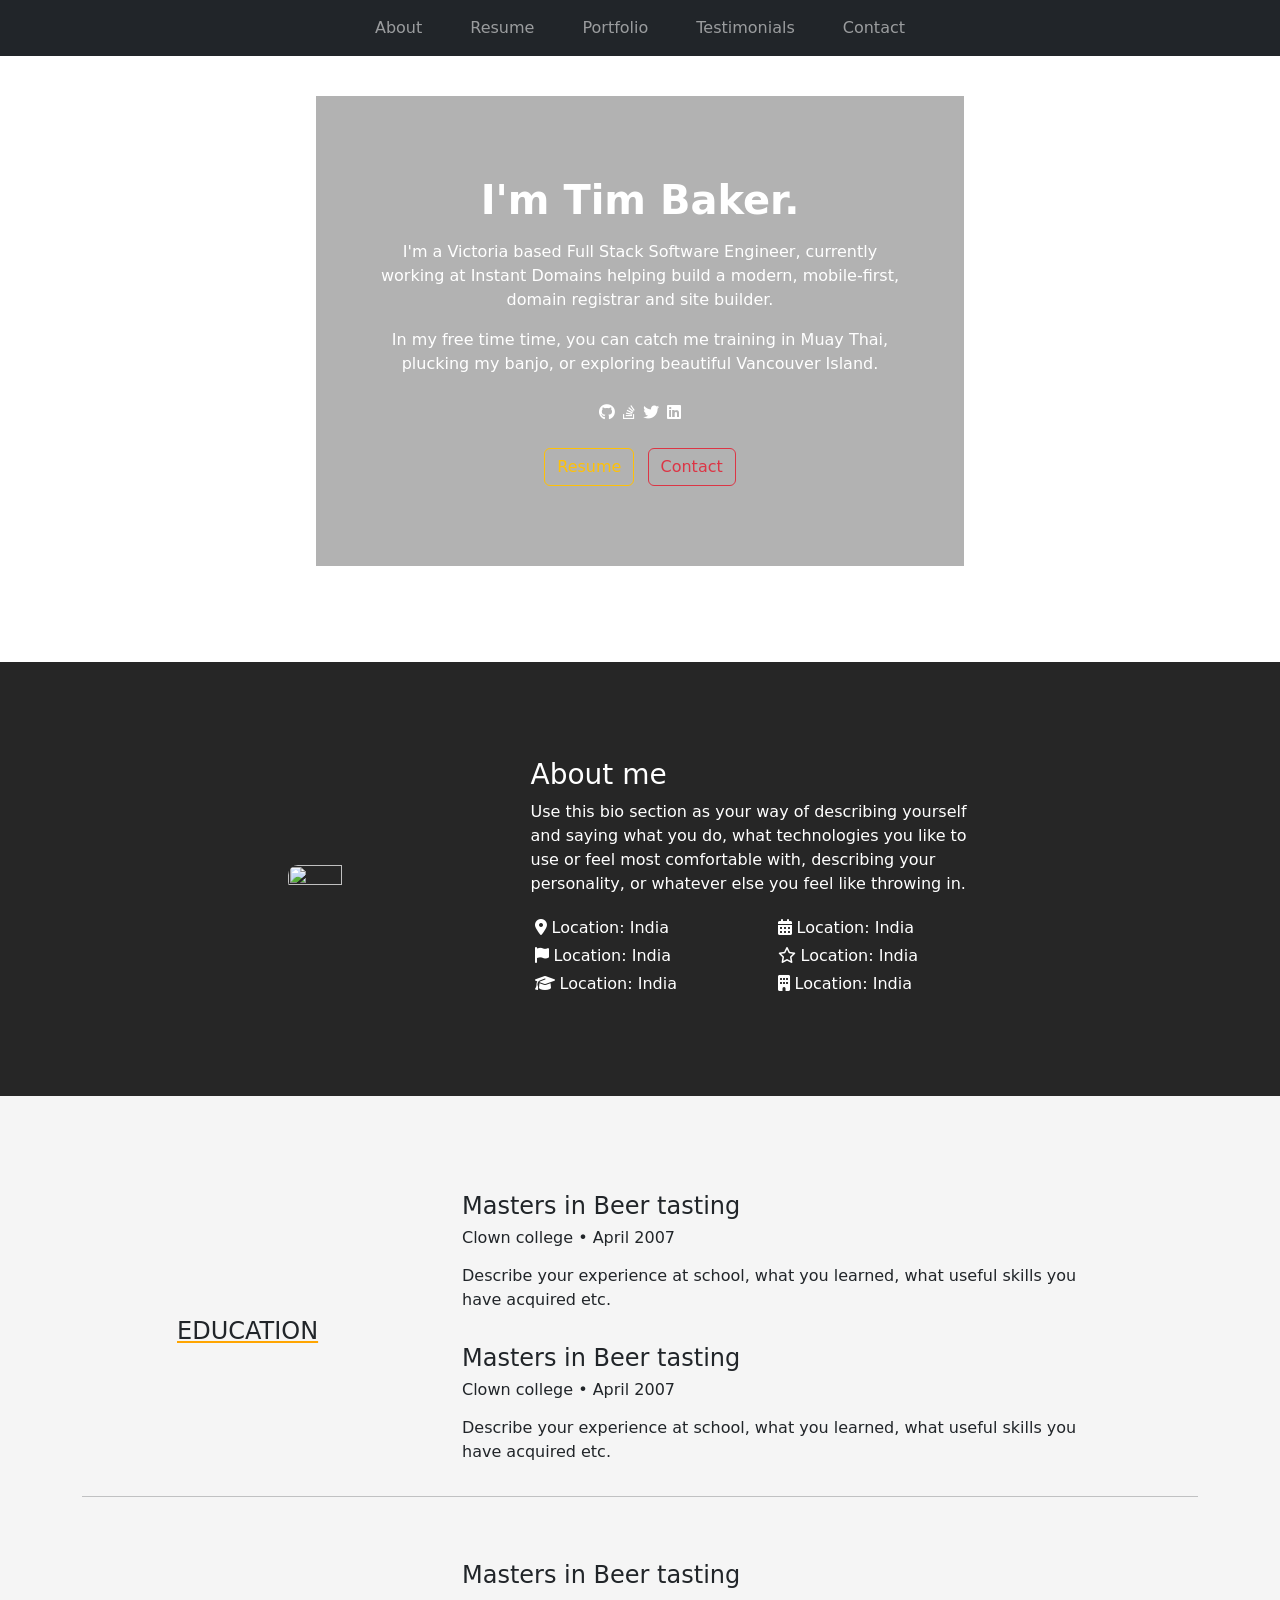
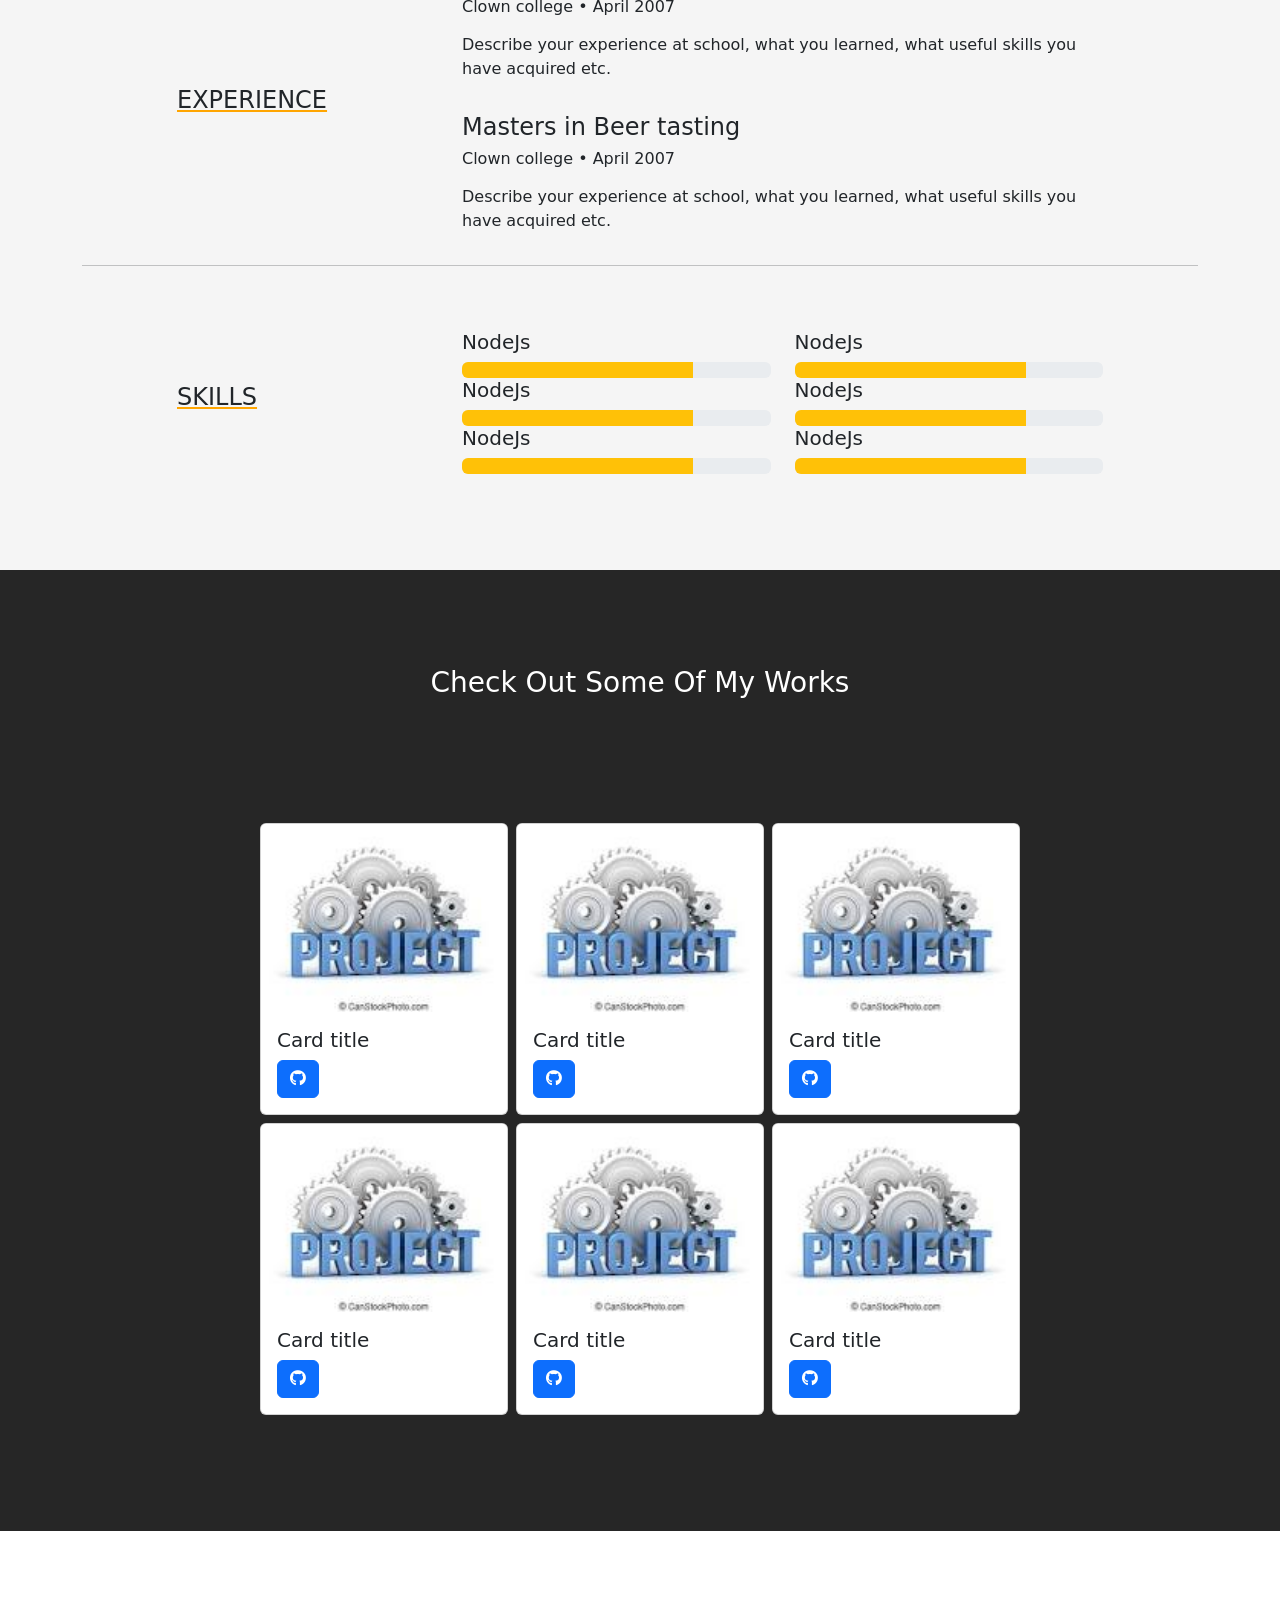
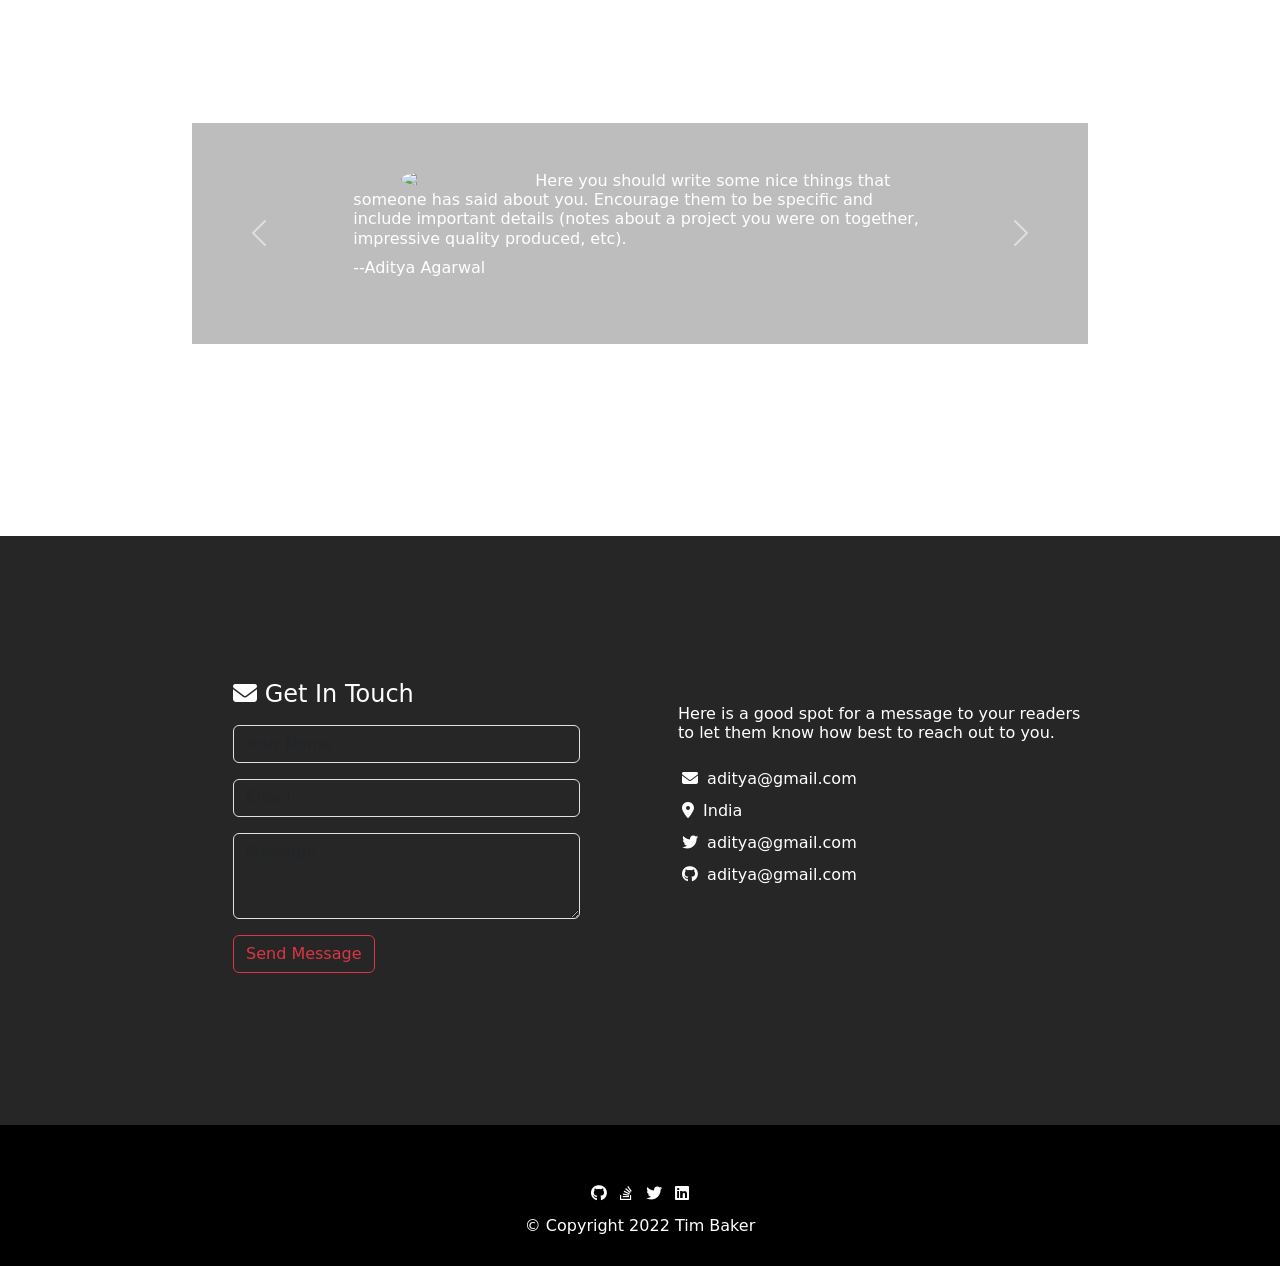
==== commit 5d3e4a89: "Add files via upload" ====
--- a/index.html
+++ b/index.html
@@ -1,397 +1,499 @@
 <!DOCTYPE html>
 <html lang="en">
-  <head>
+
+<head>
     <meta charset="UTF-8">
     <meta http-equiv="X-UA-Compatible" content="IE=edge">
     <meta name="viewport" content="width=device-width, initial-scale=1.0">
     <title>Document</title>
-    <link href="https://cdn.jsdelivr.net/npm/bootstrap@5.1.3/dist/css/bootstrap.min.css" rel="stylesheet" integrity="sha384-1BmE4kWBq78iYhFldvKuhfTAU6auU8tT94WrHftjDbrCEXSU1oBoqyl2QvZ6jIW3" crossorigin="anonymous">
+    <script src="https://code.jquery.com/jquery-3.3.1.slim.min.js" integrity="sha384-q8i/X+965DzO0rT7abK41JStQIAqVgRVzpbzo5smXKp4YfRvH+8abtTE1Pi6jizo" crossorigin="anonymous"></script>
+<script src="https://cdn.jsdelivr.net/npm/popper.js@1.14.7/dist/umd/popper.min.js" integrity="sha384-UO2eT0CpHqdSJQ6hJty5KVphtPhzWj9WO1clHTMGa3JDZwrnQq4sF86dIHNDz0W1" crossorigin="anonymous"></script>
+<script src="https://cdn.jsdelivr.net/npm/bootstrap@4.3.1/dist/js/bootstrap.min.js" integrity="sha384-JjSmVgyd0p3pXB1rRibZUAYoIIy6OrQ6VrjIEaFf/nJGzIxFDsf4x0xIM+B07jRM" crossorigin="anonymous"></script>
+    <link href="https://cdn.jsdelivr.net/npm/bootstrap@5.1.3/dist/css/bootstrap.min.css" rel="stylesheet"
+        integrity="sha384-1BmE4kWBq78iYhFldvKuhfTAU6auU8tT94WrHftjDbrCEXSU1oBoqyl2QvZ6jIW3" crossorigin="anonymous">
     <link rel="preconnect" href="https://fonts.googleapis.com">
     <link rel="preconnect" href="https://fonts.gstatic.com" crossorigin>
-    <link href="https://fonts.googleapis.com/css2?family=Montserrat:wght@600&family=Roboto:wght@100&family=Ubuntu:wght@500&display=swap" rel="stylesheet">
-    <link rel="stylesheet" href="https://cdnjs.cloudflare.com/ajax/libs/font-awesome/6.2.0/css/all.min.css" integrity="sha512-xh6O/CkQoPOWDdYTDqeRdPCVd1SpvCA9XXcUnZS2FmJNp1coAFzvtCN9BmamE+4aHK8yyUHUSCcJHgXloTyT2A==" crossorigin="anonymous" referrerpolicy="no-referrer" />
-    <link rel="stylesheet" href="https://fonts.googleapis.com/css2?family=Material+Symbols+Outlined:opsz,wght,FILL,GRAD@48,400,0,0" />
+
+    <link
+        href="https://fonts.googleapis.com/css2?family=Montserrat:wght@600&family=Roboto:wght@100&family=Ubuntu:wght@500&display=swap"
+        rel="stylesheet">
+
+    <link rel="stylesheet" href="https://cdnjs.cloudflare.com/ajax/libs/font-awesome/6.2.0/css/all.min.css"
+        integrity="sha512-xh6O/CkQoPOWDdYTDqeRdPCVd1SpvCA9XXcUnZS2FmJNp1coAFzvtCN9BmamE+4aHK8yyUHUSCcJHgXloTyT2A=="
+        crossorigin="anonymous" referrerpolicy="no-referrer" />
+
+    <link rel="stylesheet"
+        href="https://fonts.googleapis.com/css2?family=Material+Symbols+Outlined:opsz,wght,FILL,GRAD@48,400,0,0" />
+
     <link rel="stylesheet" href="styles.css">
-  </head>
-  <body>
-    <section>
-      <nav class="navbar fixed-top navbar-expand-lg navbar-dark bg-dark">
-        <div class="collapse navbar-collapse" id="navbarText">
-          <ul class="navbar-nav m-auto">
-            <li class="nav-item active mx-3">
-              <a class="nav-link" href="#">About</a>
-            </li>
-            <li class="nav-item mx-3">
-              <a class="nav-link" href="#">Resume</a>
-            </li>
-            <li class="nav-item mx-3">
-              <a class="nav-link" href="#">Portfolio</a>
-            </li>
-            <li class="nav-item mx-3">
-              <a class="nav-link" href="#">Testimonials</a>
-            </li>
-            <li class="nav-item mx-3">
-              <a class="nav-link" href="#">Contact</a>
-            </li>
-          </ul>
-        </div>
-      </nav>
-    </section>
-    <section>
-      <div class="aboutSection">
-        <div class="aboutContent p-3">
-          <h1 class="aboutHeader my-3">Hi there <img src="https://github.com/TheDudeThatCode/TheDudeThatCode/blob/master/Assets/Hi.gif" width="29px"> ,I'm Bibhabasu.</h1>
-          <p class="aboutPara my-3">I'm a Victoria based Full Stack Software Engineer, currently working at Instant Domains helping build a modern, mobile-first, domain registrar and site builder.</p>
-          <p class="aboutPara my-3">In my free time time, you can catch me training in Muay Thai, plucking my banjo, or exploring beautiful Vancouver Island.</p>
-          <div class="aboutIcons my-2">
-            <i class="fa-brands fa-github m-1 icons"></i>
-            <i class="fa-brands fa-stack-overflow m-1 icons"></i>
-            <i class="fa-brands fa-twitter m-1 icons"></i>
-            <i class="fa-brands fa-linkedin m-1 icons"></i>
-          </div>
-          <div class="aboutButtons my-2">
-            <button class="btn btn-outline-warning mx-1">Resume</button>
-            <button class="btn btn-outline-danger mx-1">Contact</button>
-          </div>
-        </div>
-      </div>
-    </section>
-    <section>
-      <div class="bioSection">
-        <div class="container p-5">
-          <div class="row p-5 justify-content-center align-items-center">
-            <div class="col-3">
-              <img class="bioImage" src="https://reactresume.com/_next/image?url=%2F_next%2Fstatic%2Fmedia%2Fprofilepic.80e868bc.jpg&w=1920&q=75" />
-            </div>
-            <div class="col-6">
-              <h3>About me</h3>
-              <p class="bioSectionPara">Use this bio section as your way of describing yourself and saying what you do, what technologies you like to use or feel most comfortable with, describing your personality, or whatever else you feel like throwing in.</p>
-              <div class="bioInfo">
-                <div class="leftInfo">
-                  <div class="m-1">
-                    <span>
-                      <i class="fa-solid fa-location-dot"></i> Location: </span>
-                    <span>India</span>
-                  </div>
-                  <div class="m-1">
-                    <span>
-                      <i class="fa fa-flag"></i> Location: </span>
-                    <span>India</span>
-                  </div>
-                  <div class="m-1">
-                    <span>
-                      <i class="fa-solid fa-graduation-cap"></i> Location: </span>
-                    <span>India</span>
-                  </div>
-                </div>
-                <div class="rightInfo">
-                  <div class="m-1">
-                    <span>
-                      <i class="fa-solid fa-calendar-days"></i> Location: </span>
-                    <span>India</span>
-                  </div>
-                  <div class="m-1">
-                    <span>
-                      <i class="fa-regular fa-star"></i> Location: </span>
-                    <span>India</span>
-                  </div>
-                  <div class="m-1">
-                    <span>
-                      <i class="fa-solid fa-building"></i> Location: </span>
-                    <span>India</span>
-                  </div>
-                </div>
-              </div>
-            </div>
-          </div>
-        </div>
-      </div>
-    </section>
-    <section>
-      <div class="moreInfo pb-5">
-        <div class="container pt-5">
-          <div class="row pt-5 justify-content-center align-items-center">
-            <div class="col-3">
-              <h4 class="moreInfoSectionHeading">EDUCATION</h4>
-            </div>
-            <div class="col-7">
-              <div class="moreInfoEduContainer">
-                <h4>Masters in Beer tasting</h4>
-                <h6>Clown college • April 2007</h6>
-                <p class="pt-2">Describe your experience at school, what you learned, what useful skills you have acquired etc.</p>
-              </div>
-              <div class="moreInfoEduContainer pt-3">
-                <h4>Masters in Beer tasting</h4>
-                <h6>Clown college • April 2007</h6>
-                <p class="pt-2">Describe your experience at school, what you learned, what useful skills you have acquired etc.</p>
-              </div>
-            </div>
-          </div>
-          <hr />
-        </div>
-        <div class="container pt-5">
-          <div class="row justify-content-center align-items-center">
-            <div class="col-3">
-              <h4 class="moreInfoSectionHeading">EXPERIENCE</h4>
-            </div>
-            <div class="col-7">
-              <div class="moreInfoEduContainer">
-                <h4>Masters in Beer tasting</h4>
-                <h6>Clown college • April 2007</h6>
-                <p class="pt-2">Describe your experience at school, what you learned, what useful skills you have acquired etc.</p>
-              </div>
-              <div class="moreInfoEduContainer pt-3">
-                <h4>Masters in Beer tasting</h4>
-                <h6>Clown college • April 2007</h6>
-                <p class="pt-2">Describe your experience at school, what you learned, what useful skills you have acquired etc.</p>
-              </div>
-            </div>
-          </div>
-          <hr />
-        </div>
-        <div class="container py-5">
-          <div class="row justify-content-center align-items-center">
-            <div class="col-3">
-              <h4 class="moreInfoSectionHeading">SKILLS</h4>
-            </div>
-            <div class="col-7 skillsSection">
-              <div class="row">
-                <div class="col-6">
-                  <h5>NodeJs</h5>
-                  <div class="progress">
-                    <div class="progress-bar bg-warning" role="progressbar" style="width: 75%" aria-valuenow="75" aria-valuemin="0" aria-valuemax="100"></div>
-                  </div>
-                  <h5>NodeJs</h5>
-                  <div class="progress">
-                    <div class="progress-bar bg-warning" role="progressbar" style="width: 75%" aria-valuenow="75" aria-valuemin="0" aria-valuemax="100"></div>
-                  </div>
-                  <h5>NodeJs</h5>
-                  <div class="progress">
-                    <div class="progress-bar bg-warning" role="progressbar" style="width: 75%" aria-valuenow="75" aria-valuemin="0" aria-valuemax="100"></div>
-                  </div>
-                </div>
-                <div class="col-6">
-                  <h5>NodeJs</h5>
-                  <div class="progress">
-                    <div class="progress-bar bg-warning" role="progressbar" style="width: 75%" aria-valuenow="75" aria-valuemin="0" aria-valuemax="100"></div>
-                  </div>
-                  <h5>NodeJs</h5>
-                  <div class="progress">
-                    <div class="progress-bar bg-warning" role="progressbar" style="width: 75%" aria-valuenow="75" aria-valuemin="0" aria-valuemax="100"></div>
-                  </div>
-                  <h5>NodeJs</h5>
-                  <div class="progress">
-                    <div class="progress-bar bg-warning" role="progressbar" style="width: 75%" aria-valuenow="75" aria-valuemin="0" aria-valuemax="100"></div>
-                  </div>
-                </div>
-              </div>
-            </div>
-          </div>
-        </div>
-      </div>
-    </section>
-    <section>
-      <div class="portfolioSecton py-5 d-flex flex-column align-items-center justify-content-center">
-        <div class="container py-5">
-          <h3 class="portfolioHeading">Check Out Some Of My Works</h3>
-        </div>
-        <div class="portfolioContainer">
-          <div class="container py-5">
-            <div class="row py-3 justify-content-center align-items-center">
-              <div class="col-md-4 p-1">
-                <div class="card" style="width: 18rem;">
-                  <img class="card-img-top" src="[data-uri]" alt="Card image cap">
-                  <div class="card-body">
-                    <h5 class="card-title">Card title</h5>
-                    <a href="#" class="btn btn-primary">
-                      <i class="fa-brands fa-github"></i>
-                    </a>
-                  </div>
-                </div>
-              </div>
-              <div class="col-md-4 p-1">
-                <div class="card" style="width: 18rem;">
-                  <img class="card-img-top" src="[data-uri]" alt="Card image cap">
-                  <div class="card-body">
-                    <h5 class="card-title">Card title</h5>
-                    <a href="#" class="btn btn-primary">
-                      <i class="fa-brands fa-github"></i>
-                    </a>
-                  </div>
-                </div>
-              </div>
-              <div class="col-md-4 p-1">
-                <div class="card" style="width: 18rem;">
-                  <img class="card-img-top" src="[data-uri]" alt="Card image cap">
-                  <div class="card-body">
-                    <h5 class="card-title">Card title</h5>
-                    <a href="#" class="btn btn-primary">
-                      <i class="fa-brands fa-github"></i>
-                    </a>
-                  </div>
-                </div>
-              </div>
-              <div class="col-md-4 p-1">
-                <div class="card" style="width: 18rem;">
-                  <img class="card-img-top" src="[data-uri]" alt="Card image cap">
-                  <div class="card-body">
-                    <h5 class="card-title">Card title</h5>
-                    <a href="#" class="btn btn-primary">
-                      <i class="fa-brands fa-github"></i>
-                    </a>
-                  </div>
-                </div>
-              </div>
-              <div class="col-md-4 p-1">
-                <div class="card" style="width: 18rem;">
-                  <img class="card-img-top" src="[data-uri]" alt="Card image cap">
-                  <div class="card-body">
-                    <h5 class="card-title">Card title</h5>
-                    <a href="#" class="btn btn-primary">
-                      <i class="fa-brands fa-github"></i>
-                    </a>
-                  </div>
-                </div>
-              </div>
-              <div class="col-md-4 p-1">
-                <div class="card" style="width: 18rem;">
-                  <img class="card-img-top" src="[data-uri]" alt="Card image cap">
-                  <div class="card-body">
-                    <h5 class="card-title">Card title</h5>
-                    <a href="#" class="btn btn-primary">
-                      <i class="fa-brands fa-github"></i>
-                    </a>
-                  </div>
-                </div>
-              </div>
-            </div>
-          </div>
-        </div>
-      </div>
-    </section>
-    <section>
-      <div class="testimonialsSection py-5 d-flex justify-content-center align-items-center">
-        <div class="testimonialContent py-5">
-          <div id="carouselExampleControls" class="carousel slide py-5" data-bs-ride="carousel">
-            <div class="carousel-inner">
-              <div class="carousel-item active">
-                <div class="container my-5 py-5 darkBgOpacity">
-                  <div class="row justify-content-center align-items-center">
-                    <div class="col-8">
-                      <img class="testimonialImage mx-5" src="https://cloudflare-ipfs.com/ipfs/Qmd3W5DuhgHirLHGVixi6V76LhCkZUz6pnFt5AJBiyvHye/avatar/169.jpg" />
-                      <div class="pl-3">
-                        <h6 class="testimomialtext">Here you should write some nice things that someone has said about you. Encourage them to be specific and include important details (notes about a project you were on together, impressive quality produced, etc).</h6>
-                        <p class="testimomialtext">--Aditya Agarwal</p>
-                        <div></div>
-                      </div>
-                    </div>
-                  </div>
-                </div>
-              </div>
-              <div class="carousel-item">
-                <div class="container my-5 py-5 darkBgOpacity">
-                  <div class="row justify-content-center align-items-center">
-                    <div class="col-8">
-                      <img class="testimonialImage mx-5" src="https://cloudflare-ipfs.com/ipfs/Qmd3W5DuhgHirLHGVixi6V76LhCkZUz6pnFt5AJBiyvHye/avatar/169.jpg" />
-                      <div class="pl-3">
-                        <h6 class="testimomialtext">Here you should write some nice things that someone has said about you. Encourage them to be specific and include important details (notes about a project you were on together, impressive quality produced, etc).</h6>
-                        <p class="testimomialtext">--Aditya Agarwal</p>
-                        <div></div>
-                      </div>
-                    </div>
-                  </div>
-                </div>
-              </div>
-              <div class="carousel-item">
-                <div class="container my-5 py-5 darkBgOpacity">
-                  <div class="row justify-content-center align-items-center">
-                    <div class="col-8">
-                      <img class="testimonialImage mx-5" src="https://cloudflare-ipfs.com/ipfs/Qmd3W5DuhgHirLHGVixi6V76LhCkZUz6pnFt5AJBiyvHye/avatar/169.jpg" />
-                      <div class="pl-3">
-                        <h6 class="testimomialtext">Here you should write some nice things that someone has said about you. Encourage them to be specific and include important details (notes about a project you were on together, impressive quality produced, etc).</h6>
-                        <p class="testimomialtext">--Aditya Agarwal</p>
-                        <div></div>
-                      </div>
-                    </div>
-                  </div>
-                </div>
-              </div>
-            </div>
-            <button class="carousel-control-prev" type="button" data-bs-target="#carouselExampleControls" data-bs-slide="prev">
-              <span class="carousel-control-prev-icon" aria-hidden="true"></span>
-              <span class="visually-hidden">Previous</span>
-            </button>
-            <button class="carousel-control-next" type="button" data-bs-target="#carouselExampleControls" data-bs-slide="next">
-              <span class="carousel-control-next-icon" aria-hidden="true"></span>
-              <span class="visually-hidden">Next</span>
-            </button>
-          </div>
-        </div>
-      </div>
-    </section>
-    <section>
-      <div class="contactMeSection p-5">
-        <div class="container p-5 m-5">
-          <div class="row justify-content-center">
-            <div class="col-5">
-              <h4 class="contactMeHeading">
-                <i class="fa-solid fa-envelope"></i> Get In Touch
-              </h4>
-              <form>
-                <div class="form-group row py-2">
-                  <div class="col-sm-10">
-                    <input type="text" class="form-control darkBg" id="name" placeholder="Your Name">
-                  </div>
-                </div>
-                <div class="form-group row py-2">
-                  <div class="col-sm-10">
-                    <input type="email" class="form-control darkBg" id="inputEmail3" placeholder="Email">
-                  </div>
-                </div>
-                <div class="form-group row py-2">
-                  <div class="col-sm-10">
-                    <textarea class="form-control darkBg" id="exampleFormControlTextarea1" rows="3" placeholder="Message"></textarea>
-                  </div>
-                </div>
-                <div class="form-group row py-2">
-                  <div class="col-sm-10">
-                    <button type="submit" class="btn btn-outline-danger">Send Message</button>
-                  </div>
-                </div>
-              </form>
-            </div>
-            <div class="col-5 contactMeRightSideClass align-items-start justify-content-start">
-              <h6 class="pt-4 pb-3">Here is a good spot for a message to your readers to let them know how best to reach out to you.</h6>
-              <h6>
-                <i class="fa fa-envelope m-1" aria-hidden="true"></i> aditya@gmail.com
-              </h6>
-              <h6>
-                <i class="fa-solid fa-location-dot m-1"></i> India
-              </h6>
-              <h6>
-                <i class="fa-brands fa-twitter m-1"></i> aditya@gmail.com
-              </h6>
-              <h6>
-                <i class="fa-brands fa-github m-1"></i> aditya@gmail.com
-              </h6>
-            </div>
-          </div>
-        </div>
-      </div>
-    </section>
-    <section>
-      <div class="footer pt-5 pb-2">
-        <div class="footerIcons py-2">
-          <i class="fa-brands fa-github m-1 icons"></i>
-          <i class="fa-brands fa-stack-overflow m-1 icons"></i>
-          <i class="fa-brands fa-twitter m-1 icons"></i>
-          <i class="fa-brands fa-linkedin m-1 icons"></i>
-        </div>
-        <div class="footerText pb-1">
-          <p class="footerTextPara">© Copyright 2022 Tim Baker</p>
-        </div>
-      </div>
-    </section>
-    <script src="https://cdn.jsdelivr.net/npm/bootstrap@5.0.0-beta3/dist/js/bootstrap.bundle.min.js" integrity="sha384-JEW9xMcG8R+pH31jmWH6WWP0WintQrMb4s7ZOdauHnUtxwoG2vI5DkLtS3qm9Ekf" crossorigin="anonymous"></script>
-  </body>
-</html>
+</head>
+
+<body>
+    <section>
+        <nav class="navbar fixed-top navbar-expand-lg navbar-dark bg-dark">
+            <button class="navbar-toggler" type="button" data-toggle="collapse" data-target="#navbarText" aria-controls="navbarSupportedContent" aria-expanded="false" aria-label="Toggle navigation">
+                <span class="navbar-toggler-icon"></span>
+              </button>
+            <div class="collapse navbar-collapse" id="navbarText">
+                <ul class="navbar-nav m-auto">
+                    <li class="nav-item active mx-3">
+                        <a class="nav-link" href="#">About</a>
+                    </li>
+                    <li class="nav-item mx-3">
+                        <a class="nav-link" href="#">Resume</a>
+                    </li>
+                    <li class="nav-item mx-3">
+                        <a class="nav-link" href="#">Portfolio</a>
+                    </li>
+                    <li class="nav-item mx-3">
+                        <a class="nav-link" href="#">Testimonials</a>
+                    </li>
+                    <li class="nav-item mx-3">
+                        <a class="nav-link" href="#">Contact</a>
+                    </li>
+                </ul>
+            </div>
+        </nav>
+    </section>
+
+    <section>
+            <div class="fluid-container p-md-5 aboutSection">
+                <div class="row p-md-5 justify-content-center align-items-center">
+                    <div class="col-md-7 col-sm-12 p-5 aboutContent">
+                        <div class="p-3">
+                            <h1 class="aboutHeader my-3">I'm Tim Baker.</h1>
+                            <p class="aboutPara my-3">I'm a Victoria based Full Stack Software Engineer, currently
+                                working at
+                                Instant Domains
+                                helping build a modern, mobile-first,
+                                domain registrar and site builder.</p>
+                            <p class="aboutPara my-3">In my free time time, you can catch me training in Muay Thai,
+                                plucking my
+                                banjo, or
+                                exploring beautiful Vancouver Island.</p>
+                            <div class="aboutIcons py-2 my-2">
+                                <i class="fa-brands fa-github m-1 icons"></i>
+                                <i class="fa-brands fa-stack-overflow m-1 icons"></i>
+                                <i class="fa-brands fa-twitter m-1 icons"></i>
+                                <i class="fa-brands fa-linkedin m-1 icons"></i>
+                            </div>
+                            <div class="aboutButtons py-2 my-2">
+                                <button class="btn btn-outline-warning mx-1">Resume</button>
+                                <button class="btn btn-outline-danger mx-1">Contact</button>
+                            </div>
+                        </div>
+                    </div>
+                </div>
+            </div>
+    </section>
+
+    <section>
+        <div class="bioSection">
+            <div class="container p-md-5">
+                <div class="row p-5 justify-content-center align-items-center">
+                    <div class="col-lg-3 col-sm-10">
+                        <img class="bioImage"
+                            src="https://reactresume.com/_next/image?url=%2F_next%2Fstatic%2Fmedia%2Fprofilepic.80e868bc.jpg&w=1920&q=75" />
+                    </div>
+                    <div class="col-lg-6 col-sm-12">
+                        <h3>About me</h3>
+                        <p class="bioSectionPara">Use this bio section as your way of describing yourself and saying
+                            what you do, what
+                            technologies you like to use or feel most comfortable with, describing your personality, or
+                            whatever else you feel like throwing in.</p>
+                        <!-- <div class="bioInfo">
+                            <div class="leftInfo">
+                                <div class="m-1">
+                                    <span><i class="fa-solid fa-location-dot"></i> Location: </span>
+                                    <span>India</span>
+                                </div>
+                                <div class="m-1">
+                                    <span><i class="fa fa-flag"></i> Location: </span>
+                                    <span>India</span>
+                                </div>
+                                <div class="m-1">
+                                    <span><i class="fa-solid fa-graduation-cap"></i> Location: </span>
+                                    <span>India</span>
+                                </div>
+                            </div>
+                            <div class="rightInfo">
+                                <div class="m-1">
+                                    <span><i class="fa-solid fa-calendar-days"></i> Location: </span>
+                                    <span>India</span>
+                                </div>
+                                <div class="m-1">
+                                    <span><i class="fa-regular fa-star"></i> Location: </span>
+                                    <span>India</span>
+                                </div>
+                                <div class="m-1">
+                                    <span><i class="fa-solid fa-building"></i> Location: </span>
+                                    <span>India</span>
+                                </div>
+                            </div>
+                        </div> -->
+                        <div class="row">
+                            <div class="col-lg-6 col-sm-10">
+                                <div class="m-1">
+                                    <span><i class="fa-solid fa-location-dot"></i> Location: </span>
+                                    <span>India</span>
+                                </div>
+                                <div class="m-1">
+                                    <span><i class="fa fa-flag"></i> Location: </span>
+                                    <span>India</span>
+                                </div>
+                                <div class="m-1">
+                                    <span><i class="fa-solid fa-graduation-cap"></i> Location: </span>
+                                    <span>India</span>
+                                </div>
+                            </div>
+                            <div class="col-lg-6 col-sm-10">
+                                <div class="m-1">
+                                    <span><i class="fa-solid fa-calendar-days"></i> Location: </span>
+                                    <span>India</span>
+                                </div>
+                                <div class="m-1">
+                                    <span><i class="fa-regular fa-star"></i> Location: </span>
+                                    <span>India</span>
+                                </div>
+                                <div class="m-1">
+                                    <span><i class="fa-solid fa-building"></i> Location: </span>
+                                    <span>India</span>
+                                </div>
+                            </div>
+                        </div>
+                    </div>
+                </div>
+            </div>
+        </div>
+    </section>
+
+    <section>
+        <div class="moreInfo pb-5">
+            <div class="container pt-5">
+                <div class="row pt-5 justify-content-center align-items-center">
+                    <div class="col-lg-3 col-sm-12">
+                        <h4 class="moreInfoSectionHeading">EDUCATION</h4>
+                    </div>
+                    <div class="col-lg-7 col-sm-12">
+                        <div class="moreInfoEduContainer">
+                            <h4>Masters in Beer tasting</h4>
+                            <h6>Clown college • April 2007</h6>
+                            <p class="pt-2">Describe your experience at school, what you learned, what useful skills you
+                                have acquired etc.</p>
+                        </div>
+                        <div class="moreInfoEduContainer pt-3">
+                            <h4>Masters in Beer tasting</h4>
+                            <h6>Clown college • April 2007</h6>
+                            <p class="pt-2">Describe your experience at school, what you learned, what useful skills you
+                                have acquired etc.</p>
+                        </div>
+                    </div>
+                </div>
+
+                <hr />
+            </div>
+            <div class="container pt-5">
+                <div class="row justify-content-center align-items-center">
+                    <div class="col-lg-3 col-sm-12">
+                        <h4 class="moreInfoSectionHeading">EXPERIENCE</h4>
+                    </div>
+                    <div class="col-lg-7 col-sm-12">
+                        <div class="moreInfoEduContainer">
+                            <h4>Masters in Beer tasting</h4>
+                            <h6>Clown college • April 2007</h6>
+                            <p class="pt-2">Describe your experience at school, what you learned, what useful skills you
+                                have acquired etc.</p>
+                        </div>
+                        <div class="moreInfoEduContainer pt-3">
+                            <h4>Masters in Beer tasting</h4>
+                            <h6>Clown college • April 2007</h6>
+                            <p class="pt-2">Describe your experience at school, what you learned, what useful skills you
+                                have acquired etc.</p>
+                        </div>
+                    </div>
+                </div>
+
+                <hr />
+            </div>
+            <div class="container py-5">
+                <div class="row justify-content-center align-items-center">
+                    <div class="col-lg-3 col-sm-12">
+                        <h4 class="moreInfoSectionHeading">SKILLS</h4>
+                    </div>
+                    <div class="col-lg-7 col-sm-12 skillsSection">
+                        <div class="row">
+
+                            <div class="col-6">
+                                <h5>NodeJs</h5>
+                                <div class="progress">
+                                    <div class="progress-bar bg-warning" role="progressbar" style="width: 75%"
+                                        aria-valuenow="75" aria-valuemin="0" aria-valuemax="100"></div>
+                                </div>
+                                <h5>NodeJs</h5>
+                                <div class="progress">
+                                    <div class="progress-bar bg-warning" role="progressbar" style="width: 75%"
+                                        aria-valuenow="75" aria-valuemin="0" aria-valuemax="100"></div>
+                                </div>
+                                <h5>NodeJs</h5>
+                                <div class="progress">
+                                    <div class="progress-bar bg-warning" role="progressbar" style="width: 75%"
+                                        aria-valuenow="75" aria-valuemin="0" aria-valuemax="100"></div>
+                                </div>
+                            </div>
+                            <div class="col-6">
+                                <h5>NodeJs</h5>
+                                <div class="progress">
+                                    <div class="progress-bar bg-warning" role="progressbar" style="width: 75%"
+                                        aria-valuenow="75" aria-valuemin="0" aria-valuemax="100"></div>
+                                </div>
+                                <h5>NodeJs</h5>
+                                <div class="progress">
+                                    <div class="progress-bar bg-warning" role="progressbar" style="width: 75%"
+                                        aria-valuenow="75" aria-valuemin="0" aria-valuemax="100"></div>
+                                </div>
+                                <h5>NodeJs</h5>
+                                <div class="progress">
+                                    <div class="progress-bar bg-warning" role="progressbar" style="width: 75%"
+                                        aria-valuenow="75" aria-valuemin="0" aria-valuemax="100"></div>
+                                </div>
+                            </div>
+                        </div>
+
+                    </div>
+                </div>
+            </div>
+        </div>
+    </section>
+
+    <section>
+        <div class="portfolioSecton py-5 d-flex flex-column align-items-center justify-content-center">
+            <div class="container py-5">
+                <div class="row">
+                    <div class="col-12">
+                        <h3 class="portfolioHeading">Check Out Some Of My Works</h3>
+                    </div>
+                </div>
+            </div>
+            <div class="portfolioContainer">
+                <div class="container py-md-5">
+                    <div class="row py-3 justify-content-center align-items-center">
+                        <div class="col-md-4 col-sm-1 p-1">
+                            <div class="card">
+                                <img class="card-img-top"
+                                    src="[data-uri]"
+                                    alt="Card image cap">
+                                <div class="card-body">
+                                    <h5 class="card-title">Card title</h5>
+                                    <a href="#" class="btn btn-primary"><i class="fa-brands fa-github"></i></a>
+                                </div>
+                            </div>
+                        </div>
+                        <div class="col-md-4 p-1">
+                            <div class="card">
+                                <img class="card-img-top"
+                                    src="[data-uri]"
+                                    alt="Card image cap">
+                                <div class="card-body">
+                                    <h5 class="card-title">Card title</h5>
+                                    <a href="#" class="btn btn-primary"><i class="fa-brands fa-github"></i></a>
+                                </div>
+                            </div>
+                        </div>
+                        <div class="col-md-4 p-1">
+                            <div class="card">
+                                <img class="card-img-top"
+                                    src="[data-uri]"
+                                    alt="Card image cap">
+                                <div class="card-body">
+                                    <h5 class="card-title">Card title</h5>
+                                    <a href="#" class="btn btn-primary"><i class="fa-brands fa-github"></i></a>
+                                </div>
+                            </div>
+                        </div>
+
+                        <div class="col-md-4 p-1">
+                            <div class="card">
+                                <img class="card-img-top"
+                                    src="[data-uri]"
+                                    alt="Card image cap">
+                                <div class="card-body">
+                                    <h5 class="card-title">Card title</h5>
+                                    <a href="#" class="btn btn-primary"><i class="fa-brands fa-github"></i></a>
+                                </div>
+                            </div>
+                        </div>
+                        <div class="col-md-4 p-1">
+                            <div class="card">
+                                <img class="card-img-top"
+                                    src="[data-uri]"
+                                    alt="Card image cap">
+                                <div class="card-body">
+                                    <h5 class="card-title">Card title</h5>
+                                    <a href="#" class="btn btn-primary"><i class="fa-brands fa-github"></i></a>
+                                </div>
+                            </div>
+                        </div>
+                        <div class="col-md-4 p-1">
+                            <div class="card">
+                                <img class="card-img-top"
+                                    src="[data-uri]"
+                                    alt="Card image cap">
+                                <div class="card-body">
+                                    <h5 class="card-title">Card title</h5>
+                                    <a href="#" class="btn btn-primary"><i class="fa-brands fa-github"></i></a>
+                                </div>
+                            </div>
+                        </div>
+                    </div>
+                </div>
+            </div>
+        </div>
+    </section>
+
+
+
+    <section>
+        <div class="testimonialsSection py-md-5 d-flex justify-content-center align-items-center">
+            <div class="testimonialContent py-md-5">
+                <div id="carouselExampleControls" class="carousel slide py-md-5" data-bs-ride="carousel">
+
+                    <div class="carousel-inner">
+                        <div class="carousel-item active">
+                            <div class="container my-5 py-5 darkBgOpacity">
+                                <div class="row justify-content-center align-items-center">
+                                    <div class="col-md-8 col-sm-12">
+                                        <img class="testimonialImage mx-5"
+                                            src="https://cloudflare-ipfs.com/ipfs/Qmd3W5DuhgHirLHGVixi6V76LhCkZUz6pnFt5AJBiyvHye/avatar/169.jpg" />
+                                        <div class="pl-md-3">
+                                            <h6 class="testimomialtext">Here you should write some nice things that
+                                                someone has said about you. Encourage them to be specific and include
+                                                important details (notes about a project you were on together,
+                                                impressive quality produced, etc).</h6>
+                                            <p class="testimomialtext">--Aditya Agarwal</p>
+                                            <div>
+                                            </div>
+                                        </div>
+                                    </div>
+                                </div>
+                            </div>
+                        </div>
+                        <div class="carousel-item">
+                            <div class="container my-5 py-5 darkBgOpacity">
+                                <div class="row justify-content-center align-items-center">
+                                    <div class="col-8">
+                                        <img class="testimonialImage mx-5"
+                                            src="https://cloudflare-ipfs.com/ipfs/Qmd3W5DuhgHirLHGVixi6V76LhCkZUz6pnFt5AJBiyvHye/avatar/169.jpg" />
+                                        <div class="pl-3">
+                                            <h6 class="testimomialtext">Here you should write some nice things that
+                                                someone has said about you. Encourage them to be specific and include
+                                                important details (notes about a project you were on together,
+                                                impressive quality produced, etc).</h6>
+                                            <p class="testimomialtext">--Aditya Agarwal</p>
+                                            <div>
+                                            </div>
+                                        </div>
+                                    </div>
+                                </div>
+                            </div>
+                        </div>
+                        <div class="carousel-item">
+                            <div class="container my-5 py-5 darkBgOpacity">
+                                <div class="row justify-content-center align-items-center">
+                                    <div class="col-8">
+                                        <img class="testimonialImage mx-5"
+                                            src="https://cloudflare-ipfs.com/ipfs/Qmd3W5DuhgHirLHGVixi6V76LhCkZUz6pnFt5AJBiyvHye/avatar/169.jpg" />
+                                        <div class="pl-3">
+                                            <h6 class="testimomialtext">Here you should write some nice things that
+                                                someone has said about you. Encourage them to be specific and include
+                                                important details (notes about a project you were on together,
+                                                impressive quality produced, etc).</h6>
+                                            <p class="testimomialtext">--Aditya Agarwal</p>
+                                            <div>
+                                            </div>
+                                        </div>
+                                    </div>
+                                </div>
+                            </div>
+                        </div>
+                    </div>
+                    <button class="carousel-control-prev" type="button" data-bs-target="#carouselExampleControls"
+                        data-bs-slide="prev">
+                        <span class="carousel-control-prev-icon" aria-hidden="true"></span>
+                        <span class="visually-hidden">Previous</span>
+                    </button>
+                    <button class="carousel-control-next" type="button" data-bs-target="#carouselExampleControls"
+                        data-bs-slide="next">
+                        <span class="carousel-control-next-icon" aria-hidden="true"></span>
+                        <span class="visually-hidden">Next</span>
+                    </button>
+                </div>
+            </div>
+        </div>
+
+    </section>
+
+    <section>
+        <div class="contactMeSection p-5">
+            <div class="container p-md-5 m-md-5">
+                <div class="row justify-content-center">
+                    <div class="col-md-5 col-sm-12">
+                        <h4 class="contactMeHeading"><i class="fa-solid fa-envelope"></i> Get In Touch</h4>
+                        <form>
+                            <div class="form-group row py-2">
+                                <div class="col-sm-10">
+                                    <input type="text" class="form-control darkBg" id="name" placeholder="Your Name">
+                                </div>
+                            </div>
+                            <div class="form-group row py-2">
+                                <div class="col-sm-10">
+                                    <input type="email" class="form-control darkBg" id="inputEmail3"
+                                        placeholder="Email">
+                                </div>
+                            </div>
+                            <div class="form-group row py-2">
+                                <div class="col-sm-10">
+                                    <textarea class="form-control darkBg" id="exampleFormControlTextarea1" rows="3"
+                                        placeholder="Message"></textarea>
+                                </div>
+                            </div>
+                            <div class="form-group row py-2">
+                                <div class="col-sm-10">
+                                    <button type="submit" class="btn btn-outline-danger">Send Message</button>
+                                </div>
+                            </div>
+                        </form>
+
+                    </div>
+                    <div class="col-md-5 col-sm-12 contactMeRightSideClass align-items-start justify-content-start">
+                        <h6 class="pt-4 pb-3">Here is a good spot for a message to your readers to let them know how
+                            best to reach out to you.</h6>
+                        <h6><i class="fa fa-envelope m-1" aria-hidden="true"></i> aditya@gmail.com</h6>
+                        <h6><i class="fa-solid fa-location-dot m-1"></i> India</h6>
+                        <h6><i class="fa-brands fa-twitter m-1"></i> aditya@gmail.com</h6>
+                        <h6><i class="fa-brands fa-github m-1"></i> aditya@gmail.com</h6>
+                    </div>
+                </div>
+            </div>
+        </div>
+    </section>
+
+    <section>
+        <div class="footer pt-5 pb-2">
+            <div class="footerIcons py-2">
+                <i class="fa-brands fa-github m-1 icons"></i>
+                <i class="fa-brands fa-stack-overflow m-1 icons"></i>
+                <i class="fa-brands fa-twitter m-1 icons"></i>
+                <i class="fa-brands fa-linkedin m-1 icons"></i>
+            </div>
+            <div class="footerText pb-1">
+                <p class="footerTextPara">© Copyright 2022 Tim Baker</p>
+            </div>
+        </div>
+    </section>
+
+    <script src="https://cdn.jsdelivr.net/npm/bootstrap@5.0.0-beta3/dist/js/bootstrap.bundle.min.js"
+        integrity="sha384-JEW9xMcG8R+pH31jmWH6WWP0WintQrMb4s7ZOdauHnUtxwoG2vI5DkLtS3qm9Ekf"
+        crossorigin="anonymous"></script>
+</body>
+
+</html>
--- a/styles.css
+++ b/styles.css
@@ -4,22 +4,21 @@
 }
 .aboutSection{
     width: 100%;
-    height: 90vh;
+    /* height: 90vh; */
     background-image: url("https://reactresume.com/_next/image?url=%2F_next%2Fstatic%2Fmedia%2Fheader-background.371f2b47.webp&w=1920&q=75");
-    display: flex;
+    /* display: flex;
     align-items: center;
-    justify-content: center;
-    object-fit:fill;
+    justify-content: center;*/
+    object-fit:fill; 
 }
 .aboutContent{
     background: rgba(0, 0, 0, 0.3);
-    width: 60%;
-    display: flex;
-    align-items: center;
-    justify-content: center;
-    flex-direction: column;
+    /* width: 60%; */
+    padding: 0;
+    margin: 0;
 }
 .aboutHeader{
+    text-align: center;
     font:bold;
     color: white;
     font-weight: 700;
@@ -36,6 +35,9 @@
     display: flex;
     align-items: center;
     justify-content: center;
+}
+.aboutButtons{
+    text-align: center;
 }
 .icons:hover{
     cursor: pointer;
@@ -126,4 +128,10 @@
 .footerTextPara{
     text-align: center;
     color:white;
-}+}
+.card-img-top{
+    width: 100%;
+    max-width: 100%;
+    object-fit: cover;
+}
+
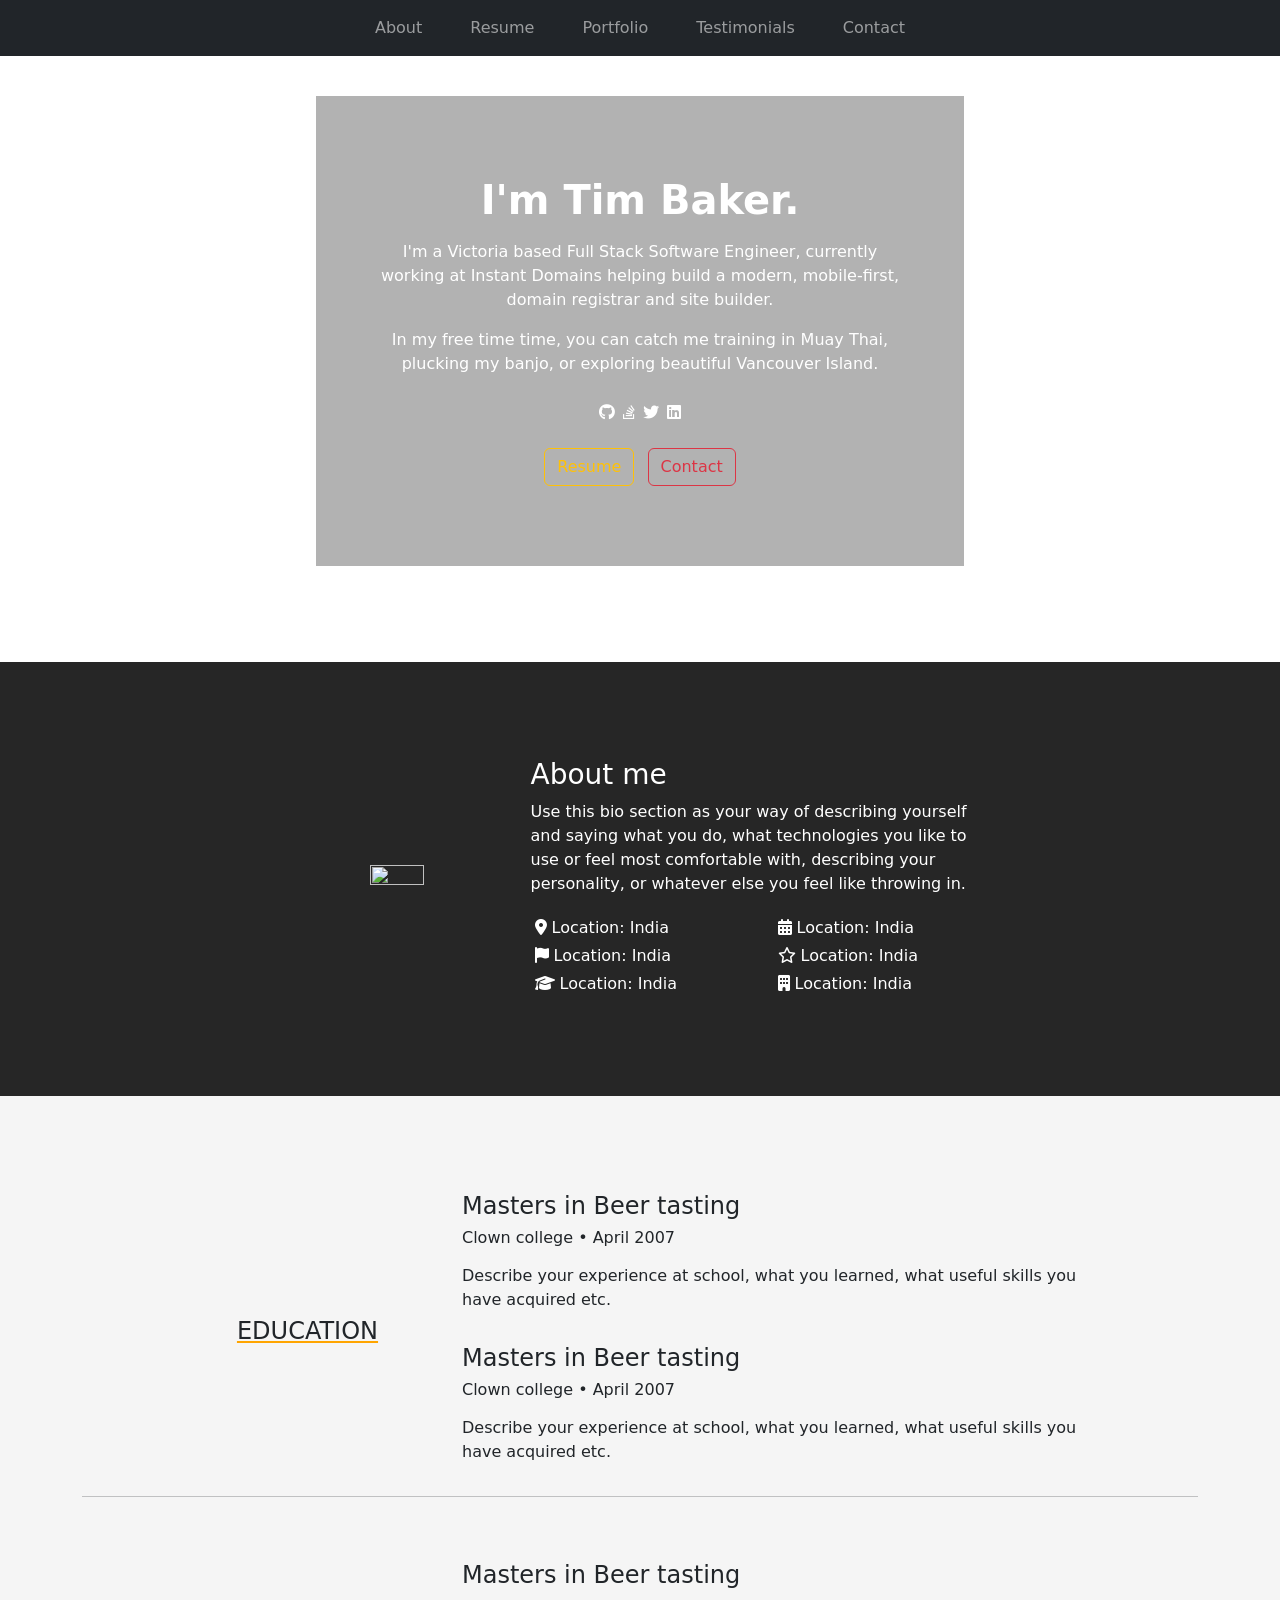
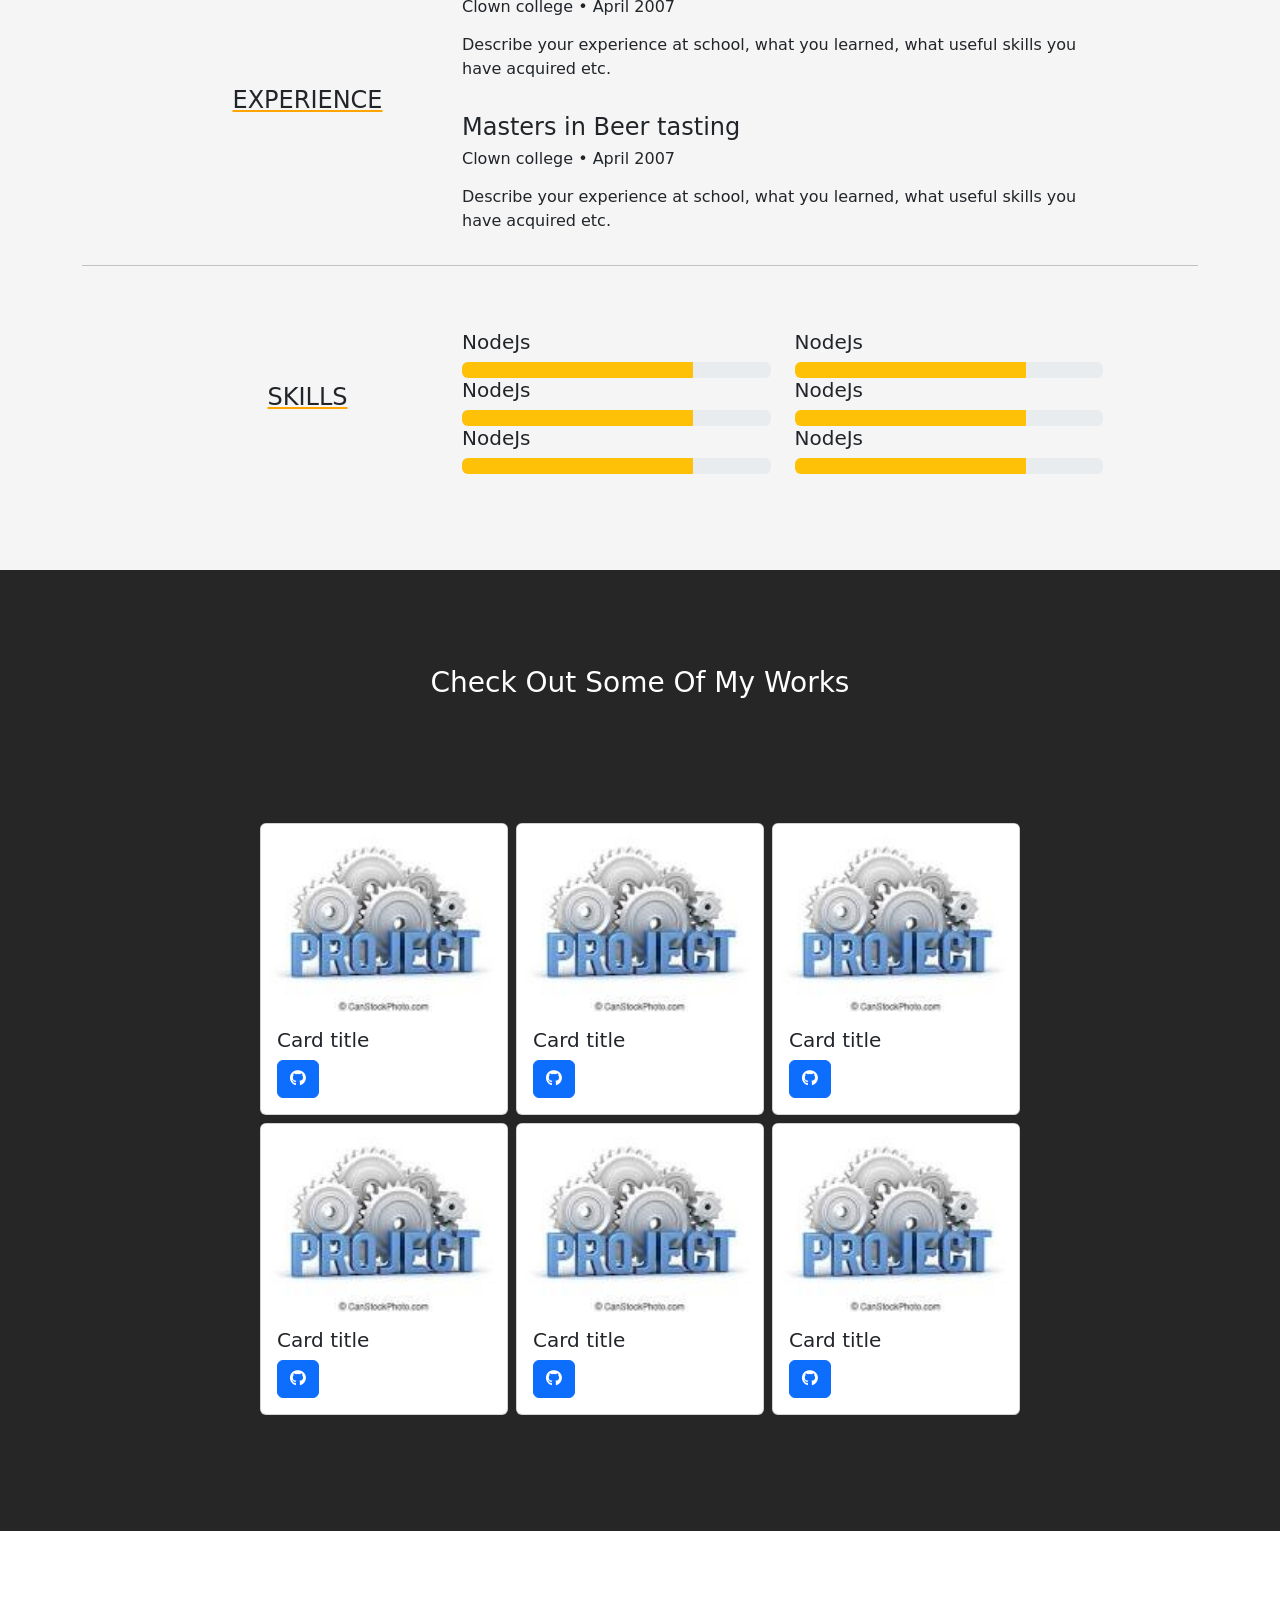
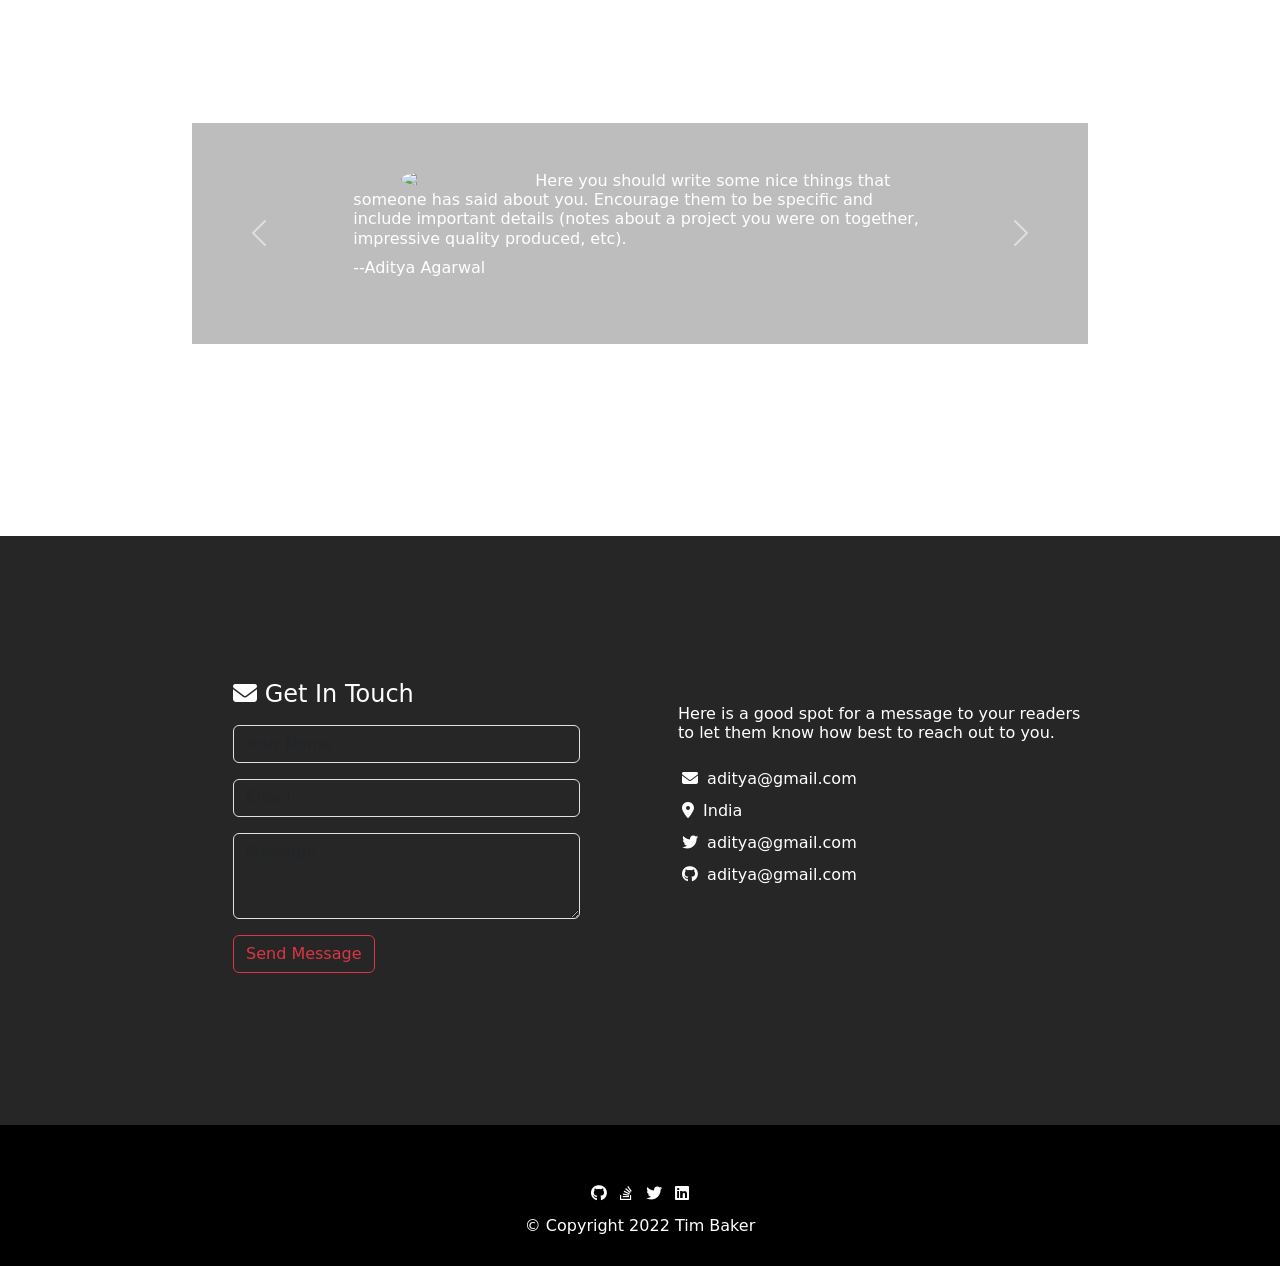
==== commit f63059b5: "Add files via upload" ====
--- a/index.html
+++ b/index.html
@@ -91,71 +91,41 @@
         <div class="bioSection">
             <div class="container p-md-5">
                 <div class="row p-5 justify-content-center align-items-center">
-                    <div class="col-lg-3 col-sm-10">
+                    <div class="col-lg-3 col-sm-10 text-center">
                         <img class="bioImage"
                             src="https://reactresume.com/_next/image?url=%2F_next%2Fstatic%2Fmedia%2Fprofilepic.80e868bc.jpg&w=1920&q=75" />
                     </div>
                     <div class="col-lg-6 col-sm-12">
-                        <h3>About me</h3>
-                        <p class="bioSectionPara">Use this bio section as your way of describing yourself and saying
+                        <h3 class="alignCenter">About me</h3>
+                        <p class="bioSectionPara alignCenter">Use this bio section as your way of describing yourself and saying
                             what you do, what
                             technologies you like to use or feel most comfortable with, describing your personality, or
                             whatever else you feel like throwing in.</p>
-                        <!-- <div class="bioInfo">
-                            <div class="leftInfo">
-                                <div class="m-1">
-                                    <span><i class="fa-solid fa-location-dot"></i> Location: </span>
-                                    <span>India</span>
-                                </div>
-                                <div class="m-1">
-                                    <span><i class="fa fa-flag"></i> Location: </span>
-                                    <span>India</span>
-                                </div>
-                                <div class="m-1">
-                                    <span><i class="fa-solid fa-graduation-cap"></i> Location: </span>
-                                    <span>India</span>
-                                </div>
-                            </div>
-                            <div class="rightInfo">
-                                <div class="m-1">
-                                    <span><i class="fa-solid fa-calendar-days"></i> Location: </span>
-                                    <span>India</span>
-                                </div>
-                                <div class="m-1">
-                                    <span><i class="fa-regular fa-star"></i> Location: </span>
-                                    <span>India</span>
-                                </div>
-                                <div class="m-1">
-                                    <span><i class="fa-solid fa-building"></i> Location: </span>
-                                    <span>India</span>
-                                </div>
-                            </div>
-                        </div> -->
                         <div class="row">
                             <div class="col-lg-6 col-sm-10">
-                                <div class="m-1">
+                                <div class="m-1 alignCenter">
                                     <span><i class="fa-solid fa-location-dot"></i> Location: </span>
                                     <span>India</span>
                                 </div>
-                                <div class="m-1">
+                                <div class="m-1 alignCenter">
                                     <span><i class="fa fa-flag"></i> Location: </span>
                                     <span>India</span>
                                 </div>
-                                <div class="m-1">
+                                <div class="m-1 alignCenter">
                                     <span><i class="fa-solid fa-graduation-cap"></i> Location: </span>
                                     <span>India</span>
                                 </div>
                             </div>
                             <div class="col-lg-6 col-sm-10">
-                                <div class="m-1">
+                                <div class="m-1 alignCenter">
                                     <span><i class="fa-solid fa-calendar-days"></i> Location: </span>
                                     <span>India</span>
                                 </div>
-                                <div class="m-1">
+                                <div class="m-1 alignCenter">
                                     <span><i class="fa-regular fa-star"></i> Location: </span>
                                     <span>India</span>
                                 </div>
-                                <div class="m-1">
+                                <div class="m-1 alignCenter">
                                     <span><i class="fa-solid fa-building"></i> Location: </span>
                                     <span>India</span>
                                 </div>
@@ -192,7 +162,7 @@
 
                 <hr />
             </div>
-            <div class="container pt-5">
+            <div class="container pt-md-5">
                 <div class="row justify-content-center align-items-center">
                     <div class="col-lg-3 col-sm-12">
                         <h4 class="moreInfoSectionHeading">EXPERIENCE</h4>
@@ -204,7 +174,7 @@
                             <p class="pt-2">Describe your experience at school, what you learned, what useful skills you
                                 have acquired etc.</p>
                         </div>
-                        <div class="moreInfoEduContainer pt-3">
+                        <div class="moreInfoEduContainer pt-md-3">
                             <h4>Masters in Beer tasting</h4>
                             <h6>Clown college • April 2007</h6>
                             <p class="pt-2">Describe your experience at school, what you learned, what useful skills you
@@ -215,7 +185,7 @@
 
                 <hr />
             </div>
-            <div class="container py-5">
+            <div class="container pt-md-5 pb-5">
                 <div class="row justify-content-center align-items-center">
                     <div class="col-lg-3 col-sm-12">
                         <h4 class="moreInfoSectionHeading">SKILLS</h4>
@@ -223,24 +193,24 @@
                     <div class="col-lg-7 col-sm-12 skillsSection">
                         <div class="row">
 
-                            <div class="col-6">
-                                <h5>NodeJs</h5>
-                                <div class="progress">
-                                    <div class="progress-bar bg-warning" role="progressbar" style="width: 75%"
-                                        aria-valuenow="75" aria-valuemin="0" aria-valuemax="100"></div>
-                                </div>
-                                <h5>NodeJs</h5>
-                                <div class="progress">
-                                    <div class="progress-bar bg-warning" role="progressbar" style="width: 75%"
-                                        aria-valuenow="75" aria-valuemin="0" aria-valuemax="100"></div>
-                                </div>
-                                <h5>NodeJs</h5>
-                                <div class="progress">
-                                    <div class="progress-bar bg-warning" role="progressbar" style="width: 75%"
-                                        aria-valuenow="75" aria-valuemin="0" aria-valuemax="100"></div>
-                                </div>
-                            </div>
-                            <div class="col-6">
+                            <div class="col-md-6 col-sm-12">
+                                <h5>NodeJs</h5>
+                                <div class="progress">
+                                    <div class="progress-bar bg-warning" role="progressbar" style="width: 75%"
+                                        aria-valuenow="75" aria-valuemin="0" aria-valuemax="100"></div>
+                                </div>
+                                <h5>NodeJs</h5>
+                                <div class="progress">
+                                    <div class="progress-bar bg-warning" role="progressbar" style="width: 75%"
+                                        aria-valuenow="75" aria-valuemin="0" aria-valuemax="100"></div>
+                                </div>
+                                <h5>NodeJs</h5>
+                                <div class="progress">
+                                    <div class="progress-bar bg-warning" role="progressbar" style="width: 75%"
+                                        aria-valuenow="75" aria-valuemin="0" aria-valuemax="100"></div>
+                                </div>
+                            </div>
+                            <div class="col-md-6 col-sm-12">
                                 <h5>NodeJs</h5>
                                 <div class="progress">
                                     <div class="progress-bar bg-warning" role="progressbar" style="width: 75%"
@@ -277,7 +247,7 @@
             <div class="portfolioContainer">
                 <div class="container py-md-5">
                     <div class="row py-3 justify-content-center align-items-center">
-                        <div class="col-md-4 col-sm-1 p-1">
+                        <div class="col-md-4 p-1">
                             <div class="card">
                                 <img class="card-img-top"
                                     src="[data-uri]"
@@ -362,14 +332,14 @@
                             <div class="container my-5 py-5 darkBgOpacity">
                                 <div class="row justify-content-center align-items-center">
                                     <div class="col-md-8 col-sm-12">
-                                        <img class="testimonialImage mx-5"
+                                        <img class="testimonialImage mx-5 alignCenter"
                                             src="https://cloudflare-ipfs.com/ipfs/Qmd3W5DuhgHirLHGVixi6V76LhCkZUz6pnFt5AJBiyvHye/avatar/169.jpg" />
                                         <div class="pl-md-3">
-                                            <h6 class="testimomialtext">Here you should write some nice things that
+                                            <h6 class="testimomialtext alignCenter">Here you should write some nice things that
                                                 someone has said about you. Encourage them to be specific and include
                                                 important details (notes about a project you were on together,
                                                 impressive quality produced, etc).</h6>
-                                            <p class="testimomialtext">--Aditya Agarwal</p>
+                                            <p class="testimomialtext alignCenter">--Aditya Agarwal</p>
                                             <div>
                                             </div>
                                         </div>
@@ -380,15 +350,15 @@
                         <div class="carousel-item">
                             <div class="container my-5 py-5 darkBgOpacity">
                                 <div class="row justify-content-center align-items-center">
-                                    <div class="col-8">
-                                        <img class="testimonialImage mx-5"
+                                    <div class="col-md-8 col-sm-12">
+                                        <img class="testimonialImage mx-5 alignCenter"
                                             src="https://cloudflare-ipfs.com/ipfs/Qmd3W5DuhgHirLHGVixi6V76LhCkZUz6pnFt5AJBiyvHye/avatar/169.jpg" />
                                         <div class="pl-3">
-                                            <h6 class="testimomialtext">Here you should write some nice things that
+                                            <h6 class="testimomialtext alignCenter">Here you should write some nice things that
                                                 someone has said about you. Encourage them to be specific and include
                                                 important details (notes about a project you were on together,
                                                 impressive quality produced, etc).</h6>
-                                            <p class="testimomialtext">--Aditya Agarwal</p>
+                                            <p class="testimomialtext alignCenter">--Aditya Agarwal</p>
                                             <div>
                                             </div>
                                         </div>
@@ -399,15 +369,15 @@
                         <div class="carousel-item">
                             <div class="container my-5 py-5 darkBgOpacity">
                                 <div class="row justify-content-center align-items-center">
-                                    <div class="col-8">
-                                        <img class="testimonialImage mx-5"
+                                    <div class="col-md-8 col-sm-12">
+                                        <img class="testimonialImage alignCenter mx-5"
                                             src="https://cloudflare-ipfs.com/ipfs/Qmd3W5DuhgHirLHGVixi6V76LhCkZUz6pnFt5AJBiyvHye/avatar/169.jpg" />
                                         <div class="pl-3">
-                                            <h6 class="testimomialtext">Here you should write some nice things that
+                                            <h6 class="testimomialtext alignCenter">Here you should write some nice things that
                                                 someone has said about you. Encourage them to be specific and include
                                                 important details (notes about a project you were on together,
                                                 impressive quality produced, etc).</h6>
-                                            <p class="testimomialtext">--Aditya Agarwal</p>
+                                            <p class="testimomialtext alignCenter">--Aditya Agarwal</p>
                                             <div>
                                             </div>
                                         </div>
--- a/styles.css
+++ b/styles.css
@@ -71,6 +71,7 @@
 .moreInfoSectionHeading{
     text-decoration: underline;
     text-decoration-color: orange;
+    text-align: center;
 }
 
 .portfolioSecton{
@@ -135,3 +136,14 @@
     object-fit: cover;
 }
 
+
+@media (max-width: 900px) { 
+    .testimonialImage{
+        float: none;
+        max-width: 100%;;
+        margin: 0 50% 0 40% !important;
+    }
+    .alignCenter{
+        text-align: center;
+    }
+}
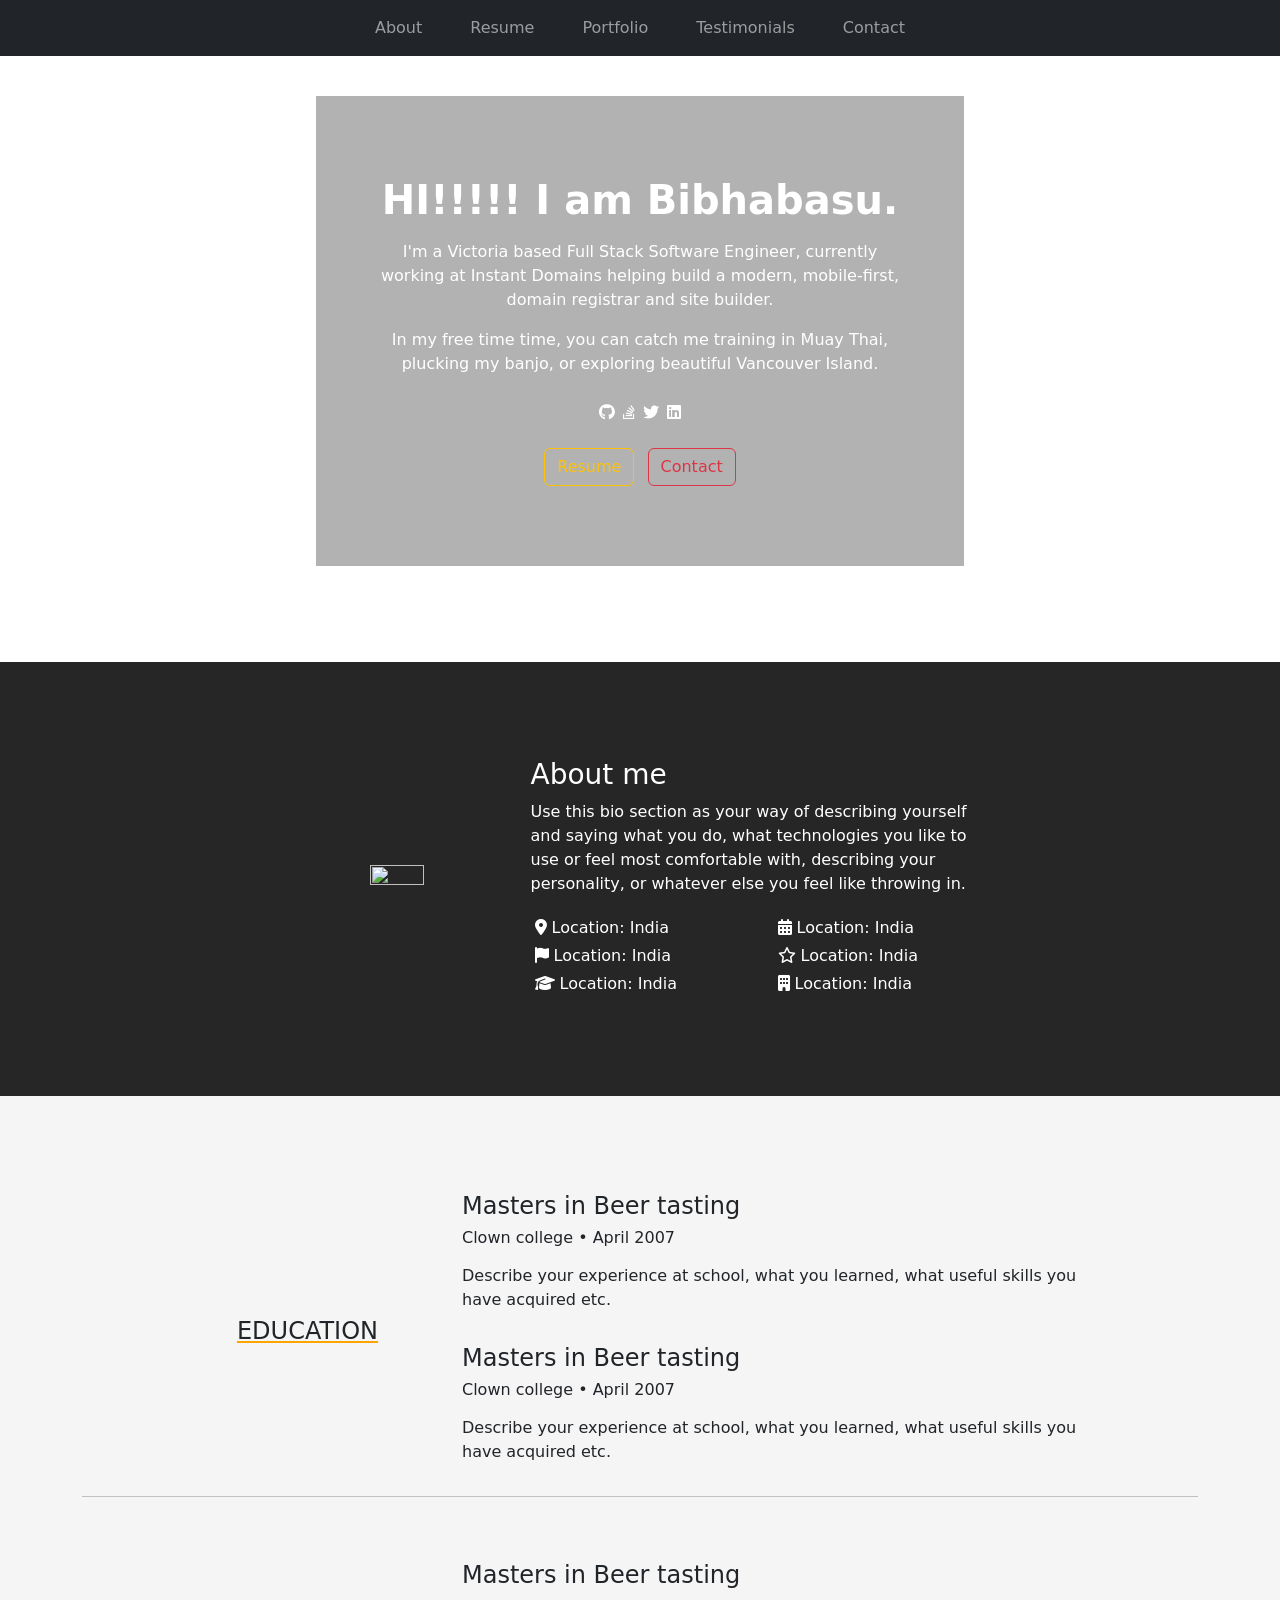
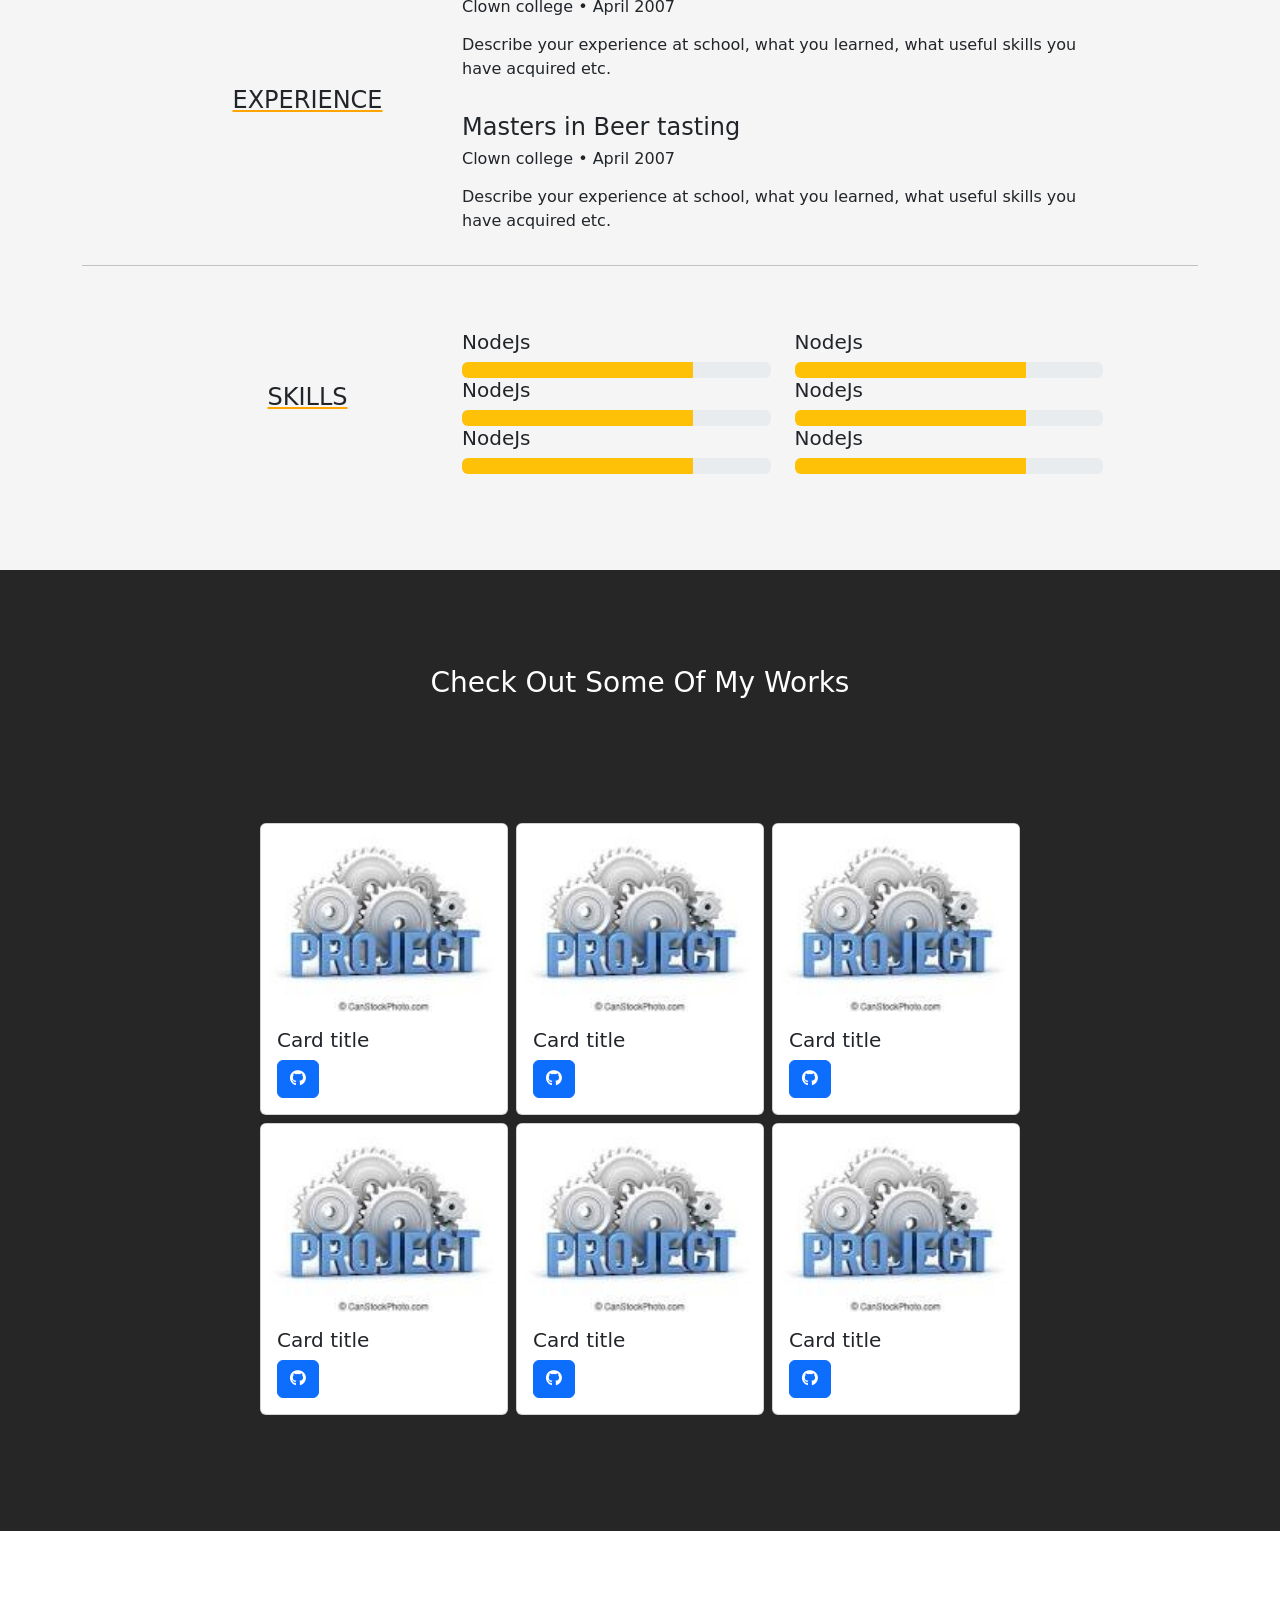
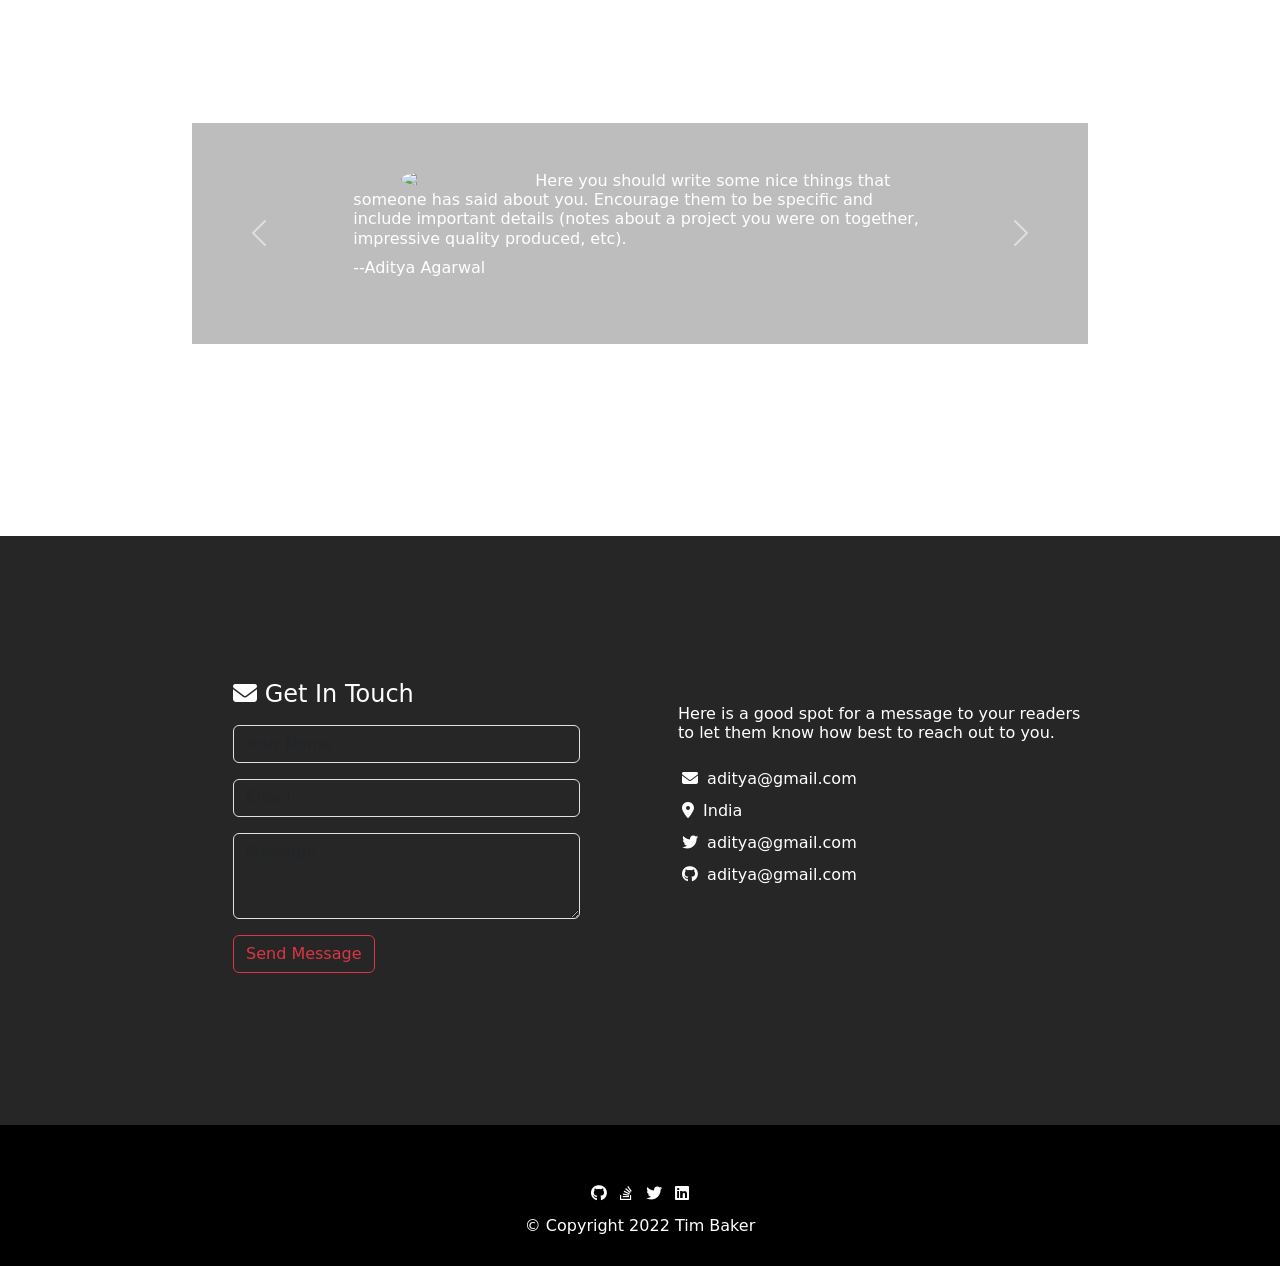
==== commit bfa8e5f1: "Update index.html" ====
--- a/index.html
+++ b/index.html
@@ -61,7 +61,7 @@
                 <div class="row p-md-5 justify-content-center align-items-center">
                     <div class="col-md-7 col-sm-12 p-5 aboutContent">
                         <div class="p-3">
-                            <h1 class="aboutHeader my-3">I'm Tim Baker.</h1>
+                            <h1 class="aboutHeader my-3">HI!!!!!  I am Bibhabasu.</h1>
                             <p class="aboutPara my-3">I'm a Victoria based Full Stack Software Engineer, currently
                                 working at
                                 Instant Domains
@@ -407,7 +407,7 @@
             <div class="container p-md-5 m-md-5">
                 <div class="row justify-content-center">
                     <div class="col-md-5 col-sm-12">
-                        <h4 class="contactMeHeading"><i class="fa-solid fa-envelope"></i> Get In Touch</h4>
+                        <h4 class="contactMeHeading alignCenter"><i class="fa-solid fa-envelope"></i> Get In Touch</h4>
                         <form>
                             <div class="form-group row py-2">
                                 <div class="col-sm-10">
@@ -435,7 +435,7 @@
 
                     </div>
                     <div class="col-md-5 col-sm-12 contactMeRightSideClass align-items-start justify-content-start">
-                        <h6 class="pt-4 pb-3">Here is a good spot for a message to your readers to let them know how
+                        <h6 class="pt-4 pb-3 alignCenter">Here is a good spot for a message to your readers to let them know how
                             best to reach out to you.</h6>
                         <h6><i class="fa fa-envelope m-1" aria-hidden="true"></i> aditya@gmail.com</h6>
                         <h6><i class="fa-solid fa-location-dot m-1"></i> India</h6>
@@ -466,4 +466,4 @@
         crossorigin="anonymous"></script>
 </body>
 
-</html>+</html>
